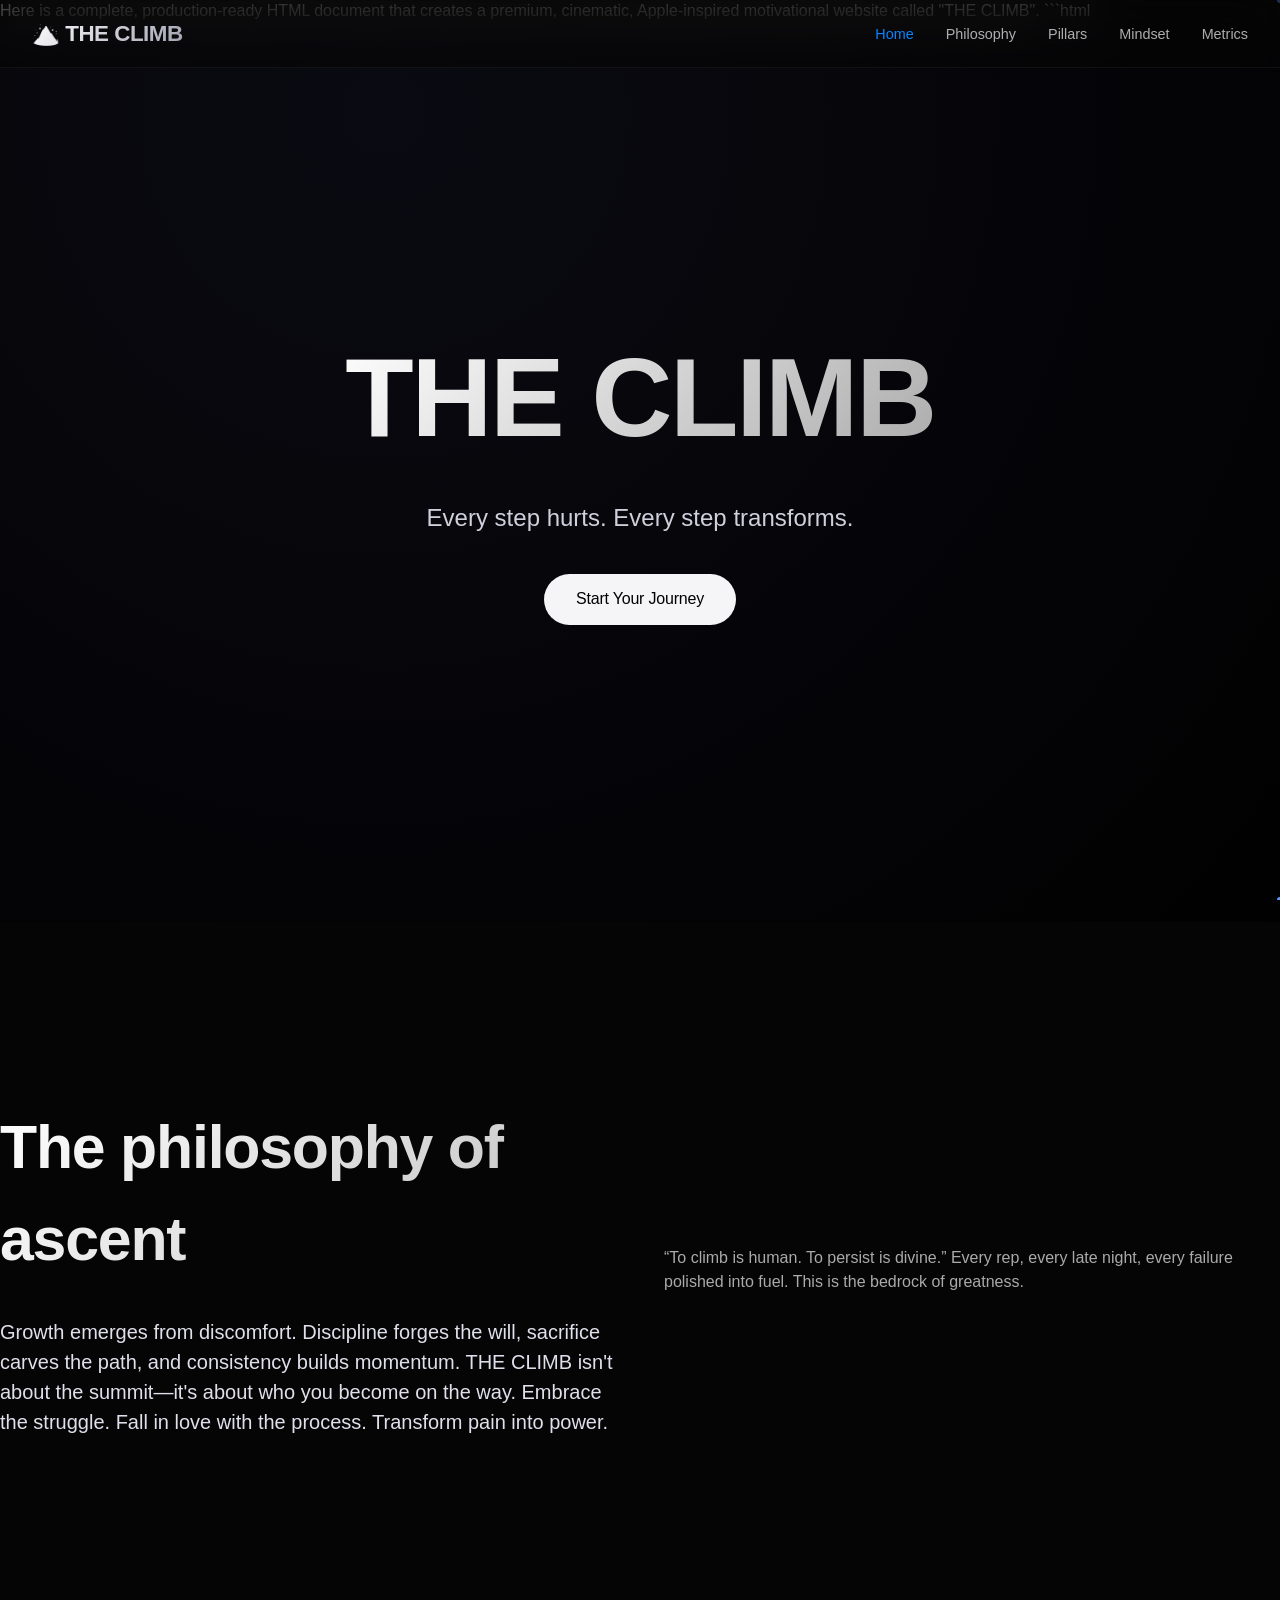
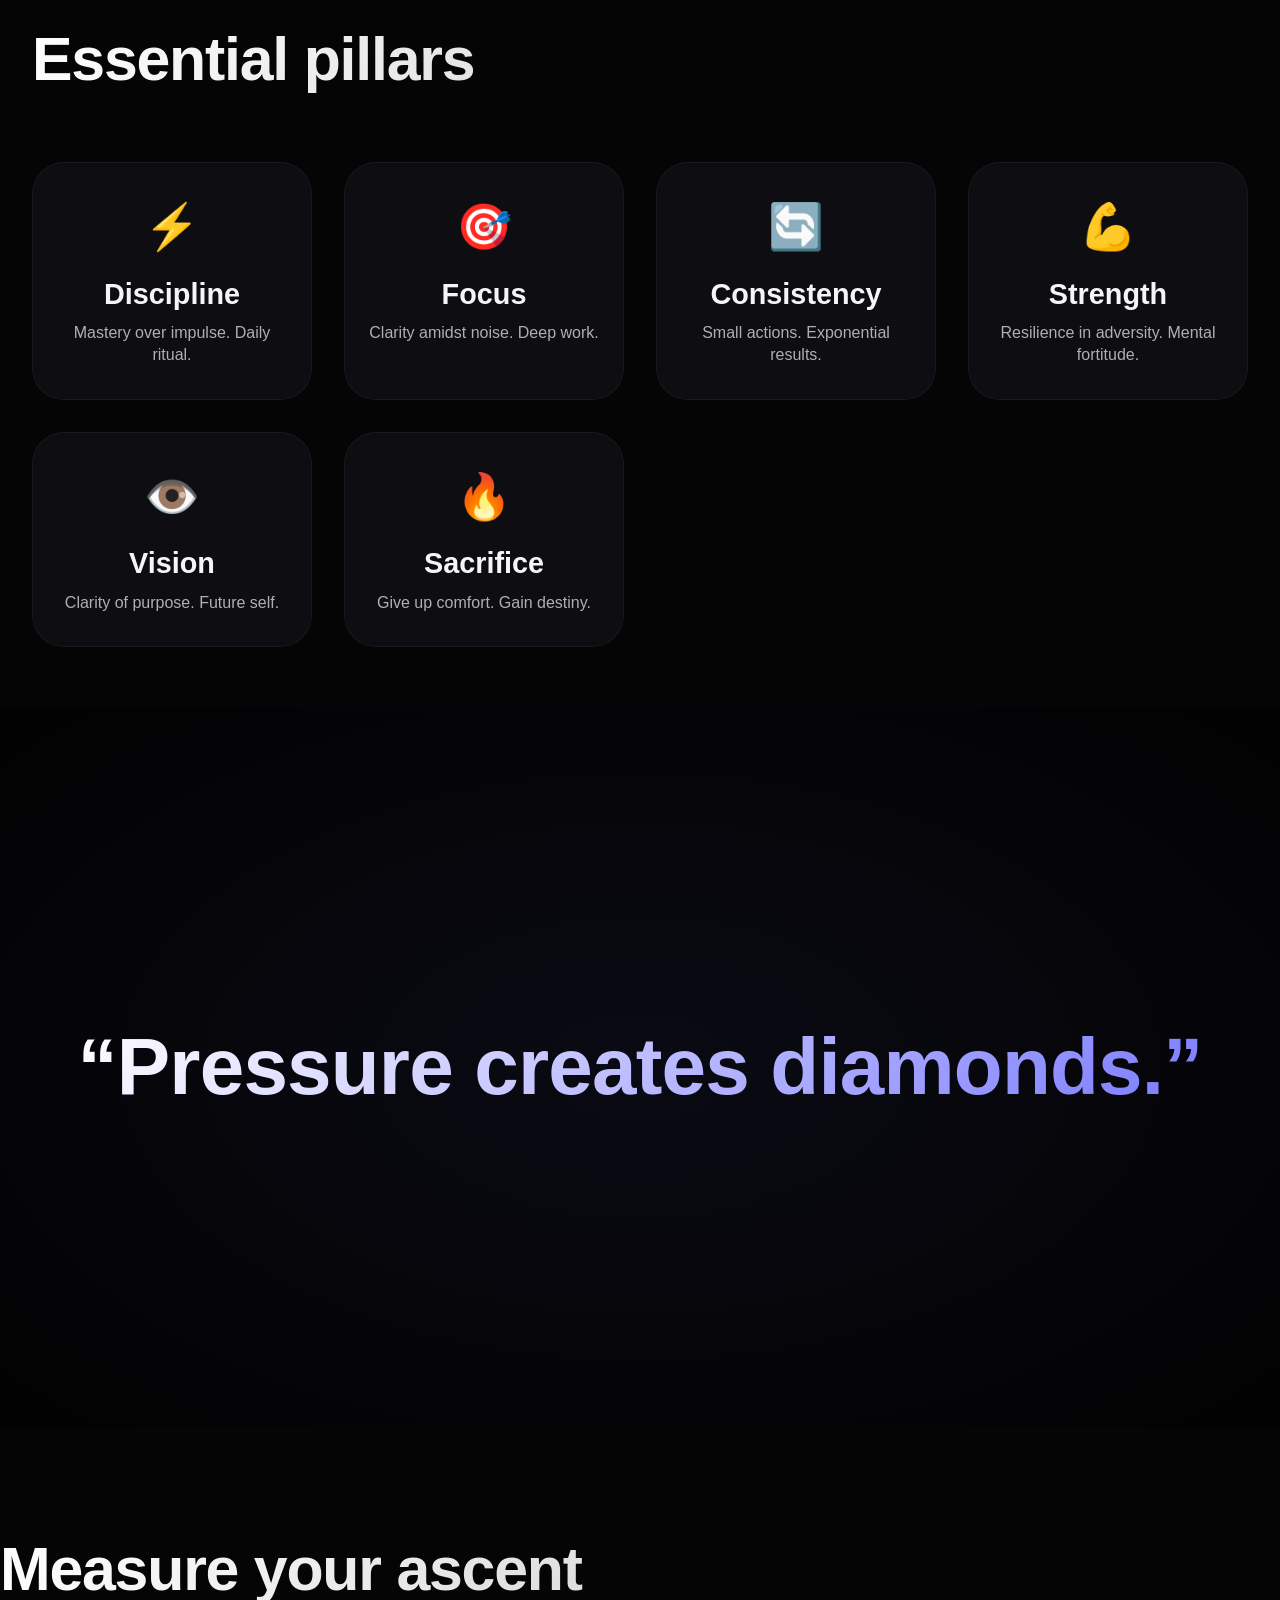
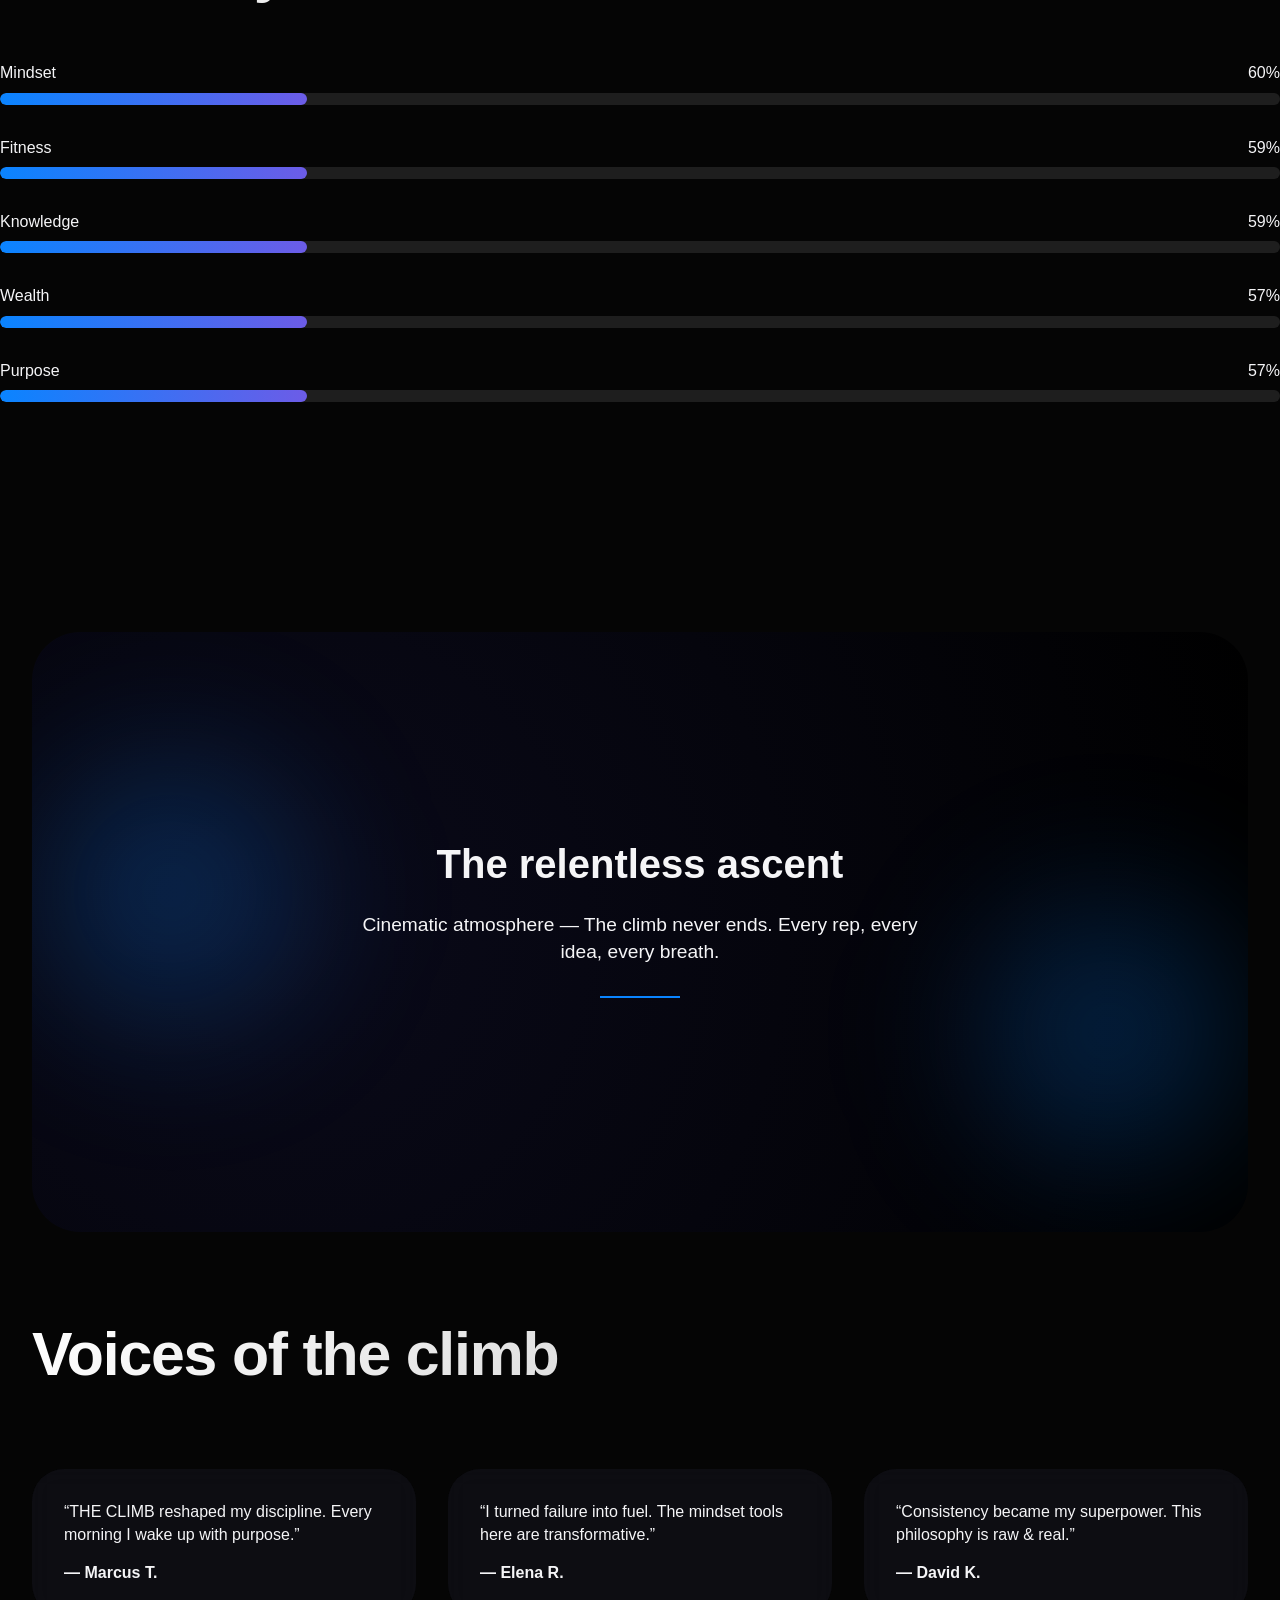
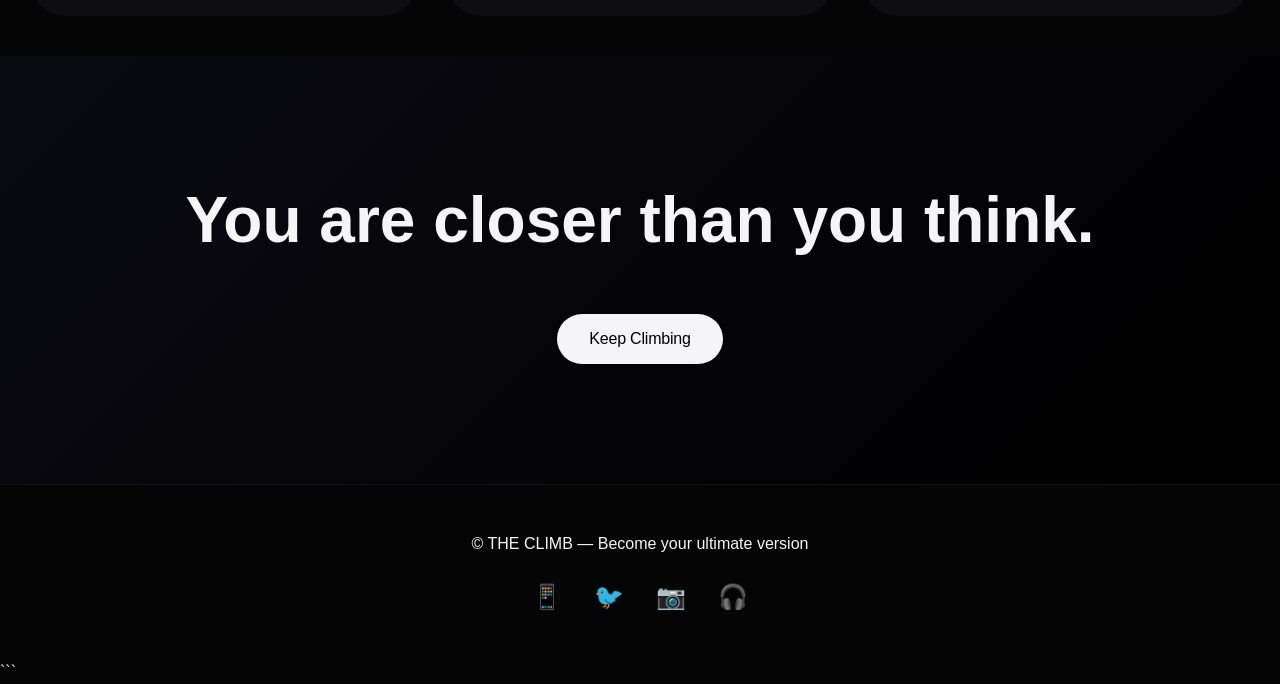
==== index.html @ 10532127 "Create index.html" ====
Here is a complete, production-ready HTML document that creates a premium, cinematic, Apple-inspired motivational website called "THE CLIMB".
```html
<!DOCTYPE html>
<html lang="en">
<head>
  <meta charset="UTF-8">
  <meta name="viewport" content="width=device-width, initial-scale=1.0, viewport-fit=cover">
  <title>THE CLIMB — Rise Above</title>
  <style>
    /* ---------- RESET & BASE ---------- */
    * {
      margin: 0;
      padding: 0;
      box-sizing: border-box;
    }

    html {
      scroll-behavior: smooth;
      overflow-x: hidden;
    }

    body {
      background-color: #050505;
      color: #f5f5f7;
      font-family: -apple-system, BlinkMacSystemFont, 'SF Pro Text', 'SF Pro Display', 'Helvetica Neue', sans-serif;
      line-height: 1.4;
      overflow-x: hidden;
      scroll-snap-type: y mandatory;
      scroll-behavior: smooth;
    }

    /* smooth inertia feel via custom easing */
    :root {
      --black: #050505;
      --white: #f5f5f7;
      --electric: #0a84ff;
      --electric-glow: rgba(10, 132, 255, 0.4);
      --silver: #86868b;
      --glass-bg: rgba(20, 20, 30, 0.55);
      --glass-border: rgba(255, 255, 255, 0.1);
      --transition-smooth: cubic-bezier(0.25, 0.46, 0.45, 0.94);
    }

    /* custom scroll */
    ::-webkit-scrollbar {
      width: 6px;
    }
    ::-webkit-scrollbar-track {
      background: #0f0f12;
    }
    ::-webkit-scrollbar-thumb {
      background: var(--electric);
      border-radius: 10px;
    }

    /* section snap + padding */
    section {
      scroll-snap-align: start;
      position: relative;
    }

    /* general container */
    .container {
      max-width: 1280px;
      margin: 0 auto;
      padding: 0 32px;
    }

    /* glassmorphism reusable */
    .glass-card {
      background: var(--glass-bg);
      backdrop-filter: blur(16px);
      -webkit-backdrop-filter: blur(16px);
      border: 1px solid var(--glass-border);
      border-radius: 32px;
      transition: all 0.4s var(--transition-smooth);
    }

    /* button style */
    .btn {
      display: inline-block;
      background: white;
      color: #050505;
      font-weight: 500;
      padding: 14px 32px;
      border-radius: 40px;
      text-decoration: none;
      font-size: 1rem;
      letter-spacing: -0.2px;
      transition: all 0.3s ease;
      backdrop-filter: blur(4px);
      border: none;
      cursor: pointer;
      font-family: inherit;
    }
    .btn-outline {
      background: transparent;
      border: 1.5px solid rgba(245, 245, 247, 0.6);
      color: var(--white);
    }
    .btn-outline:hover {
      background: rgba(255,255,255,0.1);
      border-color: white;
      transform: scale(1.02);
    }
    .btn-dark {
      background: var(--white);
      color: #000;
    }
    .btn-dark:hover {
      background: #e0e0e5;
      transform: scale(1.02);
      box-shadow: 0 12px 28px rgba(0,0,0,0.3);
    }

    /* floating particles canvas */
    #particle-canvas {
      position: fixed;
      top: 0;
      left: 0;
      width: 100%;
      height: 100%;
      pointer-events: none;
      z-index: 2;
    }

    /* sticky nav */
    nav {
      position: fixed;
      top: 0;
      left: 0;
      width: 100%;
      z-index: 100;
      backdrop-filter: blur(20px);
      background: rgba(5,5,5,0.7);
      border-bottom: 1px solid rgba(255,255,255,0.05);
      transition: all 0.3s ease;
    }
    .nav-container {
      display: flex;
      justify-content: space-between;
      align-items: center;
      padding: 18px 32px;
      max-width: 1400px;
      margin: 0 auto;
    }
    .logo {
      font-weight: 600;
      font-size: 1.4rem;
      letter-spacing: -0.5px;
      background: linear-gradient(135deg, #fff, #a0a0b0);
      -webkit-background-clip: text;
      background-clip: text;
      color: transparent;
    }
    .nav-links {
      display: flex;
      gap: 2rem;
    }
    .nav-links a {
      color: var(--white);
      text-decoration: none;
      font-size: 0.9rem;
      font-weight: 400;
      transition: color 0.2s;
    }
    .nav-links a:hover {
      color: var(--electric);
    }
    @media (max-width: 768px) {
      .nav-links { display: none; }
      .container { padding: 0 24px; }
    }

    /* hero */
    .hero {
      height: 100vh;
      display: flex;
      align-items: center;
      justify-content: center;
      text-align: center;
      position: relative;
      background: radial-gradient(circle at 30% 10%, #0a0a12, #010101);
    }
    .hero-content {
      z-index: 10;
      max-width: 900px;
      animation: fadeInUp 1s ease-out;
    }
    .hero h1 {
      font-size: clamp(3.5rem, 12vw, 7rem);
      font-weight: 700;
      letter-spacing: -0.02em;
      background: linear-gradient(135deg, #FFFFFF, #aaaaaa);
      -webkit-background-clip: text;
      background-clip: text;
      color: transparent;
      margin-bottom: 24px;
    }
    .hero p {
      font-size: 1.5rem;
      font-weight: 350;
      color: #d0d0dd;
      margin-bottom: 40px;
    }
    @keyframes fadeInUp {
      0% { opacity: 0; transform: translateY(30px); filter: blur(10px);}
      100% { opacity: 1; transform: translateY(0); filter: blur(0);}
    }

    /* section headings */
    .section-head {
      font-size: clamp(2.2rem, 6vw, 3.8rem);
      font-weight: 600;
      letter-spacing: -0.02em;
      margin-bottom: 2rem;
      background: linear-gradient(135deg, #fff, #bbb);
      -webkit-background-clip: text;
      background-clip: text;
      color: transparent;
    }

    /* about */
    .about-grid {
      display: flex;
      gap: 3rem;
      align-items: center;
      flex-wrap: wrap;
      padding: 80px 0;
    }
    .about-text {
      flex: 1;
      font-size: 1.35rem;
      line-height: 1.5;
      font-weight: 350;
      color: #e0e0ec;
    }

    /* cards */
    .cards-grid {
      display: grid;
      grid-template-columns: repeat(auto-fill, minmax(280px, 1fr));
      gap: 2rem;
      margin: 60px 0;
    }
    .motivation-card {
      background: rgba(20, 20, 28, 0.6);
      backdrop-filter: blur(10px);
      border-radius: 32px;
      padding: 2rem 1.5rem;
      transition: all 0.3s ease;
      border: 1px solid rgba(255,255,255,0.05);
      text-align: center;
    }
    .motivation-card:hover {
      transform: translateY(-12px);
      border-color: rgba(10,132,255,0.4);
      box-shadow: 0 25px 40px -12px rgba(0,0,0,0.5), 0 0 0 1px rgba(10,132,255,0.2);
      background: rgba(30,30,40,0.7);
    }
    .card-icon {
      font-size: 2.8rem;
      margin-bottom: 1rem;
    }
    .motivation-card h3 {
      font-size: 1.8rem;
      margin-bottom: 0.5rem;
    }
    .motivation-card p {
      opacity: 0.7;
    }

    /* cinematic quote fullscreen */
    .cinematic-quote {
      height: 80vh;
      display: flex;
      align-items: center;
      justify-content: center;
      text-align: center;
      background: radial-gradient(ellipse at center, #0a0a14, #020202);
      position: relative;
    }
    .quote-text {
      font-size: clamp(2.5rem, 8vw, 5rem);
      font-weight: 700;
      letter-spacing: -0.01em;
      background: linear-gradient(135deg, #ffffff, #7a7aff);
      -webkit-background-clip: text;
      background-clip: text;
      color: transparent;
      animation: blurReveal 1s ease-out;
    }
    @keyframes blurReveal {
      0% { filter: blur(12px); opacity: 0; transform: scale(0.96);}
      100% { filter: blur(0); opacity: 1; transform: scale(1);}
    }

    /* progress section */
    .progress-container {
      display: flex;
      flex-direction: column;
      gap: 2rem;
      margin: 50px 0;
    }
    .progress-item {
      width: 100%;
    }
    .progress-label {
      display: flex;
      justify-content: space-between;
      margin-bottom: 0.5rem;
      font-weight: 500;
    }
    .progress-bar-bg {
      background: rgba(255,255,255,0.1);
      border-radius: 40px;
      height: 12px;
      overflow: hidden;
    }
    .progress-fill {
      width: 0%;
      height: 100%;
      background: linear-gradient(90deg, var(--electric), #6c5ce7);
      border-radius: 40px;
      transition: width 1.2s cubic-bezier(0.22, 0.97, 0.36, 1);
    }

    /* video/motion section (fake cinematic) */
    .motion-section {
      position: relative;
      min-height: 600px;
      display: flex;
      align-items: center;
      justify-content: center;
      background: radial-gradient(circle at 20% 50%, #0a0a1a, #000000);
      overflow: hidden;
      border-radius: 48px;
      margin: 80px 0;
    }
    .floating-glow {
      position: absolute;
      width: 400px;
      height: 400px;
      background: radial-gradient(circle, rgba(10,132,255,0.3), transparent 70%);
      border-radius: 50%;
      filter: blur(60px);
      animation: floatOrb 18s infinite alternate;
      pointer-events: none;
    }
    @keyframes floatOrb {
      0% { transform: translate(0,0) scale(1); opacity: 0.6;}
      100% { transform: translate(100px, -80px) scale(1.3); opacity: 0.9;}
    }
    .motion-content {
      z-index: 5;
      text-align: center;
      padding: 3rem;
    }

    /* testimonial */
    .testimonial-grid {
      display: grid;
      grid-template-columns: repeat(auto-fit, minmax(280px, 1fr));
      gap: 2rem;
      padding: 40px 0;
    }
    .testimonial-card {
      padding: 2rem;
      background: var(--glass-bg);
      backdrop-filter: blur(12px);
      border-radius: 32px;
      transition: 0.3s;
    }
    .testimonial-card:hover {
      transform: scale(1.02);
      border-color: var(--electric);
    }

    /* final cta */
    .final-cta {
      text-align: center;
      padding: 120px 20px;
      background: linear-gradient(135deg, #0a0a12, #000000);
    }
    .final-cta h2 {
      font-size: clamp(2.2rem, 6vw, 4rem);
      margin-bottom: 2rem;
    }

    /* footer */
    footer {
      padding: 48px 32px;
      text-align: center;
      border-top: 1px solid rgba(255,255,255,0.05);
    }
    .social-icons {
      display: flex;
      justify-content: center;
      gap: 2rem;
      margin-top: 24px;
    }
    .social-icons a {
      color: #aaa;
      font-size: 1.5rem;
      transition: color 0.2s;
      text-decoration: none;
    }
    .social-icons a:hover {
      color: var(--electric);
    }

    /* scroll animations */
    .fade-up {
      opacity: 0;
      transform: translateY(35px);
      transition: opacity 0.9s cubic-bezier(0.2, 0.9, 0.4, 1), transform 0.9s cubic-bezier(0.2, 0.9, 0.4, 1);
    }
    .fade-up.visible {
      opacity: 1;
      transform: translateY(0);
    }
    .blur-reveal {
      filter: blur(12px);
      opacity: 0;
      transition: filter 0.7s ease, opacity 0.7s ease;
    }
    .blur-reveal.visible {
      filter: blur(0);
      opacity: 1;
    }
    .parallax {
      transition: transform 0.1s linear;
    }

    /* loading animation */
    .loader {
      position: fixed;
      top:0; left:0;
      width:100%; height:100%;
      background:#050505;
      display: flex;
      align-items: center;
      justify-content: center;
      z-index: 1000;
      transition: opacity 1s ease, visibility 1s;
    }
    .loader p {
      font-size: 2rem;
      letter-spacing: 2px;
      animation: pulse 1.2s infinite;
    }
    @keyframes pulse {
      0% { opacity: 0.3; transform: scale(0.98);}
      100% { opacity: 1; transform: scale(1);}
    }

    /* responsive touches */
    @media (max-width: 760px) {
      .btn { padding: 12px 24px; }
      .motivation-card { padding: 1.5rem; }
    }
  </style>
</head>
<body>
  <div class="loader" id="loader">
    <p>THE CLIMB</p>
  </div>
  <canvas id="particle-canvas"></canvas>

  <nav>
    <div class="nav-container">
      <div class="logo">⛰️ THE CLIMB</div>
      <div class="nav-links">
        <a href="#hero">Home</a>
        <a href="#about">Philosophy</a>
        <a href="#cards">Pillars</a>
        <a href="#quote">Mindset</a>
        <a href="#progress">Metrics</a>
      </div>
    </div>
  </nav>

  <main>
    <!-- Hero Section -->
    <section id="hero" class="hero">
      <div class="hero-content">
        <h1>THE CLIMB</h1>
        <p>Every step hurts. Every step transforms.</p>
        <a href="#about" class="btn btn-dark" id="start-journey">Start Your Journey</a>
      </div>
    </section>

    <!-- About Section -->
    <section id="about" class="container" style="padding: 100px 0;">
      <div class="about-grid fade-up">
        <div class="about-text">
          <h2 class="section-head">The philosophy of ascent</h2>
          <p style="font-size: 1.25rem; line-height: 1.5;">Growth emerges from discomfort. Discipline forges the will, sacrifice carves the path, and consistency builds momentum. THE CLIMB isn't about the summit—it's about who you become on the way. Embrace the struggle. Fall in love with the process. Transform pain into power.</p>
        </div>
        <div class="about-text">
          <p style="font-size: 1rem; color: #aaa;">“To climb is human. To persist is divine.” Every rep, every late night, every failure polished into fuel. This is the bedrock of greatness.</p>
        </div>
      </div>
    </section>

    <!-- Motivation CARDS -->
    <section id="cards" class="container">
      <h2 class="section-head fade-up">Essential pillars</h2>
      <div class="cards-grid">
        <div class="motivation-card fade-up"> <div class="card-icon">⚡</div> <h3>Discipline</h3> <p>Mastery over impulse. Daily ritual.</p> </div>
        <div class="motivation-card fade-up"> <div class="card-icon">🎯</div> <h3>Focus</h3> <p>Clarity amidst noise. Deep work.</p> </div>
        <div class="motivation-card fade-up"> <div class="card-icon">🔄</div> <h3>Consistency</h3> <p>Small actions. Exponential results.</p> </div>
        <div class="motivation-card fade-up"> <div class="card-icon">💪</div> <h3>Strength</h3> <p>Resilience in adversity. Mental fortitude.</p> </div>
        <div class="motivation-card fade-up"> <div class="card-icon">👁️</div> <h3>Vision</h3> <p>Clarity of purpose. Future self.</p> </div>
        <div class="motivation-card fade-up"> <div class="card-icon">🔥</div> <h3>Sacrifice</h3> <p>Give up comfort. Gain destiny.</p> </div>
      </div>
    </section>

    <!-- Cinematic Quote -->
    <section id="quote" class="cinematic-quote">
      <div class="quote-text blur-reveal">“Pressure creates diamonds.”</div>
    </section>

    <!-- Progress Section -->
    <section id="progress" class="container" style="padding: 100px 0;">
      <h2 class="section-head fade-up">Measure your ascent</h2>
      <div class="progress-container">
        <div class="progress-item fade-up"><div class="progress-label"><span>Mindset</span><span id="mindset-val">0%</span></div><div class="progress-bar-bg"><div class="progress-fill" data-target="92"></div></div></div>
        <div class="progress-item fade-up"><div class="progress-label"><span>Fitness</span><span id="fitness-val">0%</span></div><div class="progress-bar-bg"><div class="progress-fill" data-target="78"></div></div></div>
        <div class="progress-item fade-up"><div class="progress-label"><span>Knowledge</span><span id="knowledge-val">0%</span></div><div class="progress-bar-bg"><div class="progress-fill" data-target="88"></div></div></div>
        <div class="progress-item fade-up"><div class="progress-label"><span>Wealth</span><span id="wealth-val">0%</span></div><div class="progress-bar-bg"><div class="progress-fill" data-target="68"></div></div></div>
        <div class="progress-item fade-up"><div class="progress-label"><span>Purpose</span><span id="purpose-val">0%</span></div><div class="progress-bar-bg"><div class="progress-fill" data-target="95"></div></div></div>
      </div>
    </section>

    <!-- Video / Motion Section with floating lights -->
    <div class="container">
      <div class="motion-section">
        <div class="floating-glow" style="top:10%; left:-5%;"></div>
        <div class="floating-glow" style="bottom:0%; right:-5%; animation-duration: 24s;"></div>
        <div class="motion-content">
          <h2 style="font-size: 2.5rem; font-weight: 600;">The relentless ascent</h2>
          <p style="font-size: 1.2rem; max-width: 600px; margin: 20px auto;">Cinematic atmosphere — The climb never ends. Every rep, every idea, every breath.</p>
          <div style="width: 80px; height: 2px; background: var(--electric); margin: 30px auto;"></div>
        </div>
      </div>
    </div>

    <!-- Testimonials -->
    <section class="container">
      <h2 class="section-head fade-up">Voices of the climb</h2>
      <div class="testimonial-grid">
        <div class="testimonial-card fade-up"><p>“THE CLIMB reshaped my discipline. Every morning I wake up with purpose.”</p><p style="margin-top: 1rem; font-weight: 600;">— Marcus T.</p></div>
        <div class="testimonial-card fade-up"><p>“I turned failure into fuel. The mindset tools here are transformative.”</p><p style="margin-top: 1rem; font-weight: 600;">— Elena R.</p></div>
        <div class="testimonial-card fade-up"><p>“Consistency became my superpower. This philosophy is raw & real.”</p><p style="margin-top: 1rem; font-weight: 600;">— David K.</p></div>
      </div>
    </section>

    <!-- Final CTA -->
    <section class="final-cta">
      <h2 class="fade-up">You are closer than you think.</h2>
      <a href="#hero" class="btn btn-dark" style="margin-top: 1rem;">Keep Climbing</a>
    </section>

    <footer>
      <p>© THE CLIMB — Become your ultimate version</p>
      <div class="social-icons">
        <a href="#">📱</a>
        <a href="#">🐦</a>
        <a href="#">📷</a>
        <a href="#">🎧</a>
      </div>
    </footer>
  </main>

  <script>
    (function() {
      // loader
      window.addEventListener('load', () => {
        const loader = document.getElementById('loader');
        setTimeout(() => {
          if(loader) {
            loader.style.opacity = '0';
            loader.style.visibility = 'hidden';
          }
        }, 800);
      });

      // Particles + mouse interaction + floating orbs
      const canvas = document.getElementById('particle-canvas');
      let ctx = canvas.getContext('2d');
      let particles = [];
      let mouseX = 0, mouseY = 0;
      
      function resizeCanvas() {
        canvas.width = window.innerWidth;
        canvas.height = window.innerHeight;
      }
      window.addEventListener('resize', resizeCanvas);
      resizeCanvas();

      class Particle {
        constructor() {
          this.x = Math.random() * canvas.width;
          this.y = Math.random() * canvas.height;
          this.radius = Math.random() * 2 + 1;
          this.speedX = (Math.random() - 0.5) * 0.4;
          this.speedY = (Math.random() - 0.5) * 0.2;
          this.alpha = Math.random() * 0.5 + 0.2;
        }
        update() {
          this.x += this.speedX;
          this.y += this.speedY;
          if(this.x < 0) this.x = canvas.width;
          if(this.x > canvas.width) this.x = 0;
          if(this.y < 0) this.y = canvas.height;
          if(this.y > canvas.height) this.y = 0;
          // mouse influence
          const dx = mouseX - this.x;
          const dy = mouseY - this.y;
          const dist = Math.hypot(dx, dy);
          if(dist < 120) {
            const angle = Math.atan2(dy, dx);
            const force = (120 - dist) / 120 * 0.8;
            this.x -= Math.cos(angle) * force;
            this.y -= Math.sin(angle) * force;
          }
        }
        draw() {
          ctx.beginPath();
          ctx.arc(this.x, this.y, this.radius, 0, Math.PI*2);
          ctx.fillStyle = `rgba(100, 150, 255, ${this.alpha * 0.6})`;
          ctx.fill();
        }
      }
      for(let i=0; i<120; i++) particles.push(new Particle());
      
      function animateParticles() {
        if(!ctx) return;
        ctx.clearRect(0, 0, canvas.width, canvas.height);
        particles.forEach(p => {
          p.update();
          p.draw();
        });
        requestAnimationFrame(animateParticles);
      }
      animateParticles();
      
      document.addEventListener('mousemove', (e) => {
        mouseX = e.clientX;
        mouseY = e.clientY;
      });
      
      // Intersection Observer for fade-up, blur reveal and progress bars
      const fadeElements = document.querySelectorAll('.fade-up');
      const blurElements = document.querySelectorAll('.blur-reveal');
      
      const observerOptions = { threshold: 0.2, rootMargin: "0px 0px -50px 0px" };
      const appearObserver = new IntersectionObserver((entries) => {
        entries.forEach(entry => {
          if(entry.isIntersecting) {
            entry.target.classList.add('visible');
            appearObserver.unobserve(entry.target);
          }
        });
      }, observerOptions);
      
      fadeElements.forEach(el => appearObserver.observe(el));
      blurElements.forEach(el => appearObserver.observe(el));
      
      // Progress fill animation with counter
      const progressFills = document.querySelectorAll('.progress-fill');
      let animatedProgress = false;
      const progressObserver = new IntersectionObserver((entries) => {
        entries.forEach(entry => {
          if(entry.isIntersecting && !animatedProgress) {
            animatedProgress = true;
            progressFills.forEach(fill => {
              const target = parseInt(fill.getAttribute('data-target'));
              let current = 0;
              const fillWidth = () => {
                if(current <= target) {
                  fill.style.width = current + '%';
                  current++;
                  requestAnimationFrame(fillWidth);
                } else {
                  fill.style.width = target + '%';
                }
              };
              fillWidth();
              // update label numbers
              const parent = fill.closest('.progress-item');
              const labelSpan = parent.querySelector('.progress-label span:last-child');
              let num = 0;
              const interval = setInterval(() => {
                if(num <= target) {
                  labelSpan.innerText = num + '%';
                  num++;
                } else {
                  clearInterval(interval);
                }
              }, 12);
            });
            progressObserver.unobserve(entry.target);
          }
        });
      }, { threshold: 0.5 });
      const progressSection = document.querySelector('#progress');
      if(progressSection) progressObserver.observe(progressSection);
      
      // parallax effect (mouse movement on hero and cards)
      const heroSection = document.querySelector('.hero');
      document.addEventListener('mousemove', (e) => {
        const x = (e.clientX / window.innerWidth) - 0.5;
        const y = (e.clientY / window.innerHeight) - 0.5;
        if(heroSection) {
          heroSection.style.transform = `translate(${x * 8}px, ${y * 5}px)`;
        }
        const cards = document.querySelectorAll('.motivation-card');
        cards.forEach((card, idx) => {
          const speed = 0.03 * (idx+1);
          card.style.transform = `translate(${x * 6 * speed}px, ${y * 4 * speed}px)`;
        });
      });
      
      // smooth inertia scrolling + additional cinematic blur transitions on scroll
      const sections = document.querySelectorAll('section');
      const navLinks = document.querySelectorAll('.nav-links a');
      window.addEventListener('scroll', () => {
        let current = '';
        sections.forEach(section => {
          const sectionTop = section.offsetTop;
          if(pageYOffset >= sectionTop - 200) {
            current = section.getAttribute('id');
          }
        });
        navLinks.forEach(link => {
          link.style.opacity = '0.7';
          if(link.getAttribute('href') === `#${current}`) {
            link.style.opacity = '1';
            link.style.color = '#0a84ff';
          } else {
            link.style.color = '#f5f5f7';
          }
        });
        // subtle parallax for quote
        const quoteSec = document.querySelector('.cinematic-quote');
        if(quoteSec) {
          const scrolled = window.scrollY;
          quoteSec.style.backgroundPositionY = `${scrolled * 0.15}px`;
        }
      });
      
      // scroll snap overshoot prevention, dynamic nav background
      const nav = document.querySelector('nav');
      window.addEventListener('scroll', () => {
        if(window.scrollY > 50) {
          nav.style.backgroundColor = 'rgba(5,5,5,0.85)';
          nav.style.backdropFilter = 'blur(24px)';
        } else {
          nav.style.backgroundColor = 'rgba(5,5,5,0.6)';
        }
      });
      
      // Add floating glow movement replicating mouse-move parallax glow
      const glows = document.querySelectorAll('.floating-glow');
      document.addEventListener('mousemove', (e) => {
        const xPercent = e.clientX / window.innerWidth;
        const yPercent = e.clientY / window.innerHeight;
        glows.forEach((glow, index) => {
          const moveX = (xPercent - 0.5) * 40;
          const moveY = (yPercent - 0.5) * 30;
          glow.style.transform = `translate(${moveX * (index+1) * 0.6}px, ${moveY * (index+1) * 0.5}px)`;
        });
      });
      
      // extra text animation on load for quote
      const quoteDiv = document.querySelector('.quote-text');
      if(quoteDiv) quoteDiv.classList.add('visible');
      
      // button click CTA
      const startBtn = document.getElementById('start-journey');
      if(startBtn) {
        startBtn.addEventListener('click', (e) => {
          e.preventDefault();
          document.querySelector('#about').scrollIntoView({ behavior: 'smooth' });
        });
      }
      const keepClimb = document.querySelector('.final-cta .btn');
      if(keepClimb) {
        keepClimb.addEventListener('click', (e) => {
          e.preventDefault();
          window.scrollTo({ top: 0, behavior: 'smooth' });
        });
      }
      
      // animate labels for progress also on scroll, but fallback handled above
      // Add trailing effect to headings
      console.log('THE CLIMB — cinematic experience active');
    })();
  </script>
</body>
</html>
```
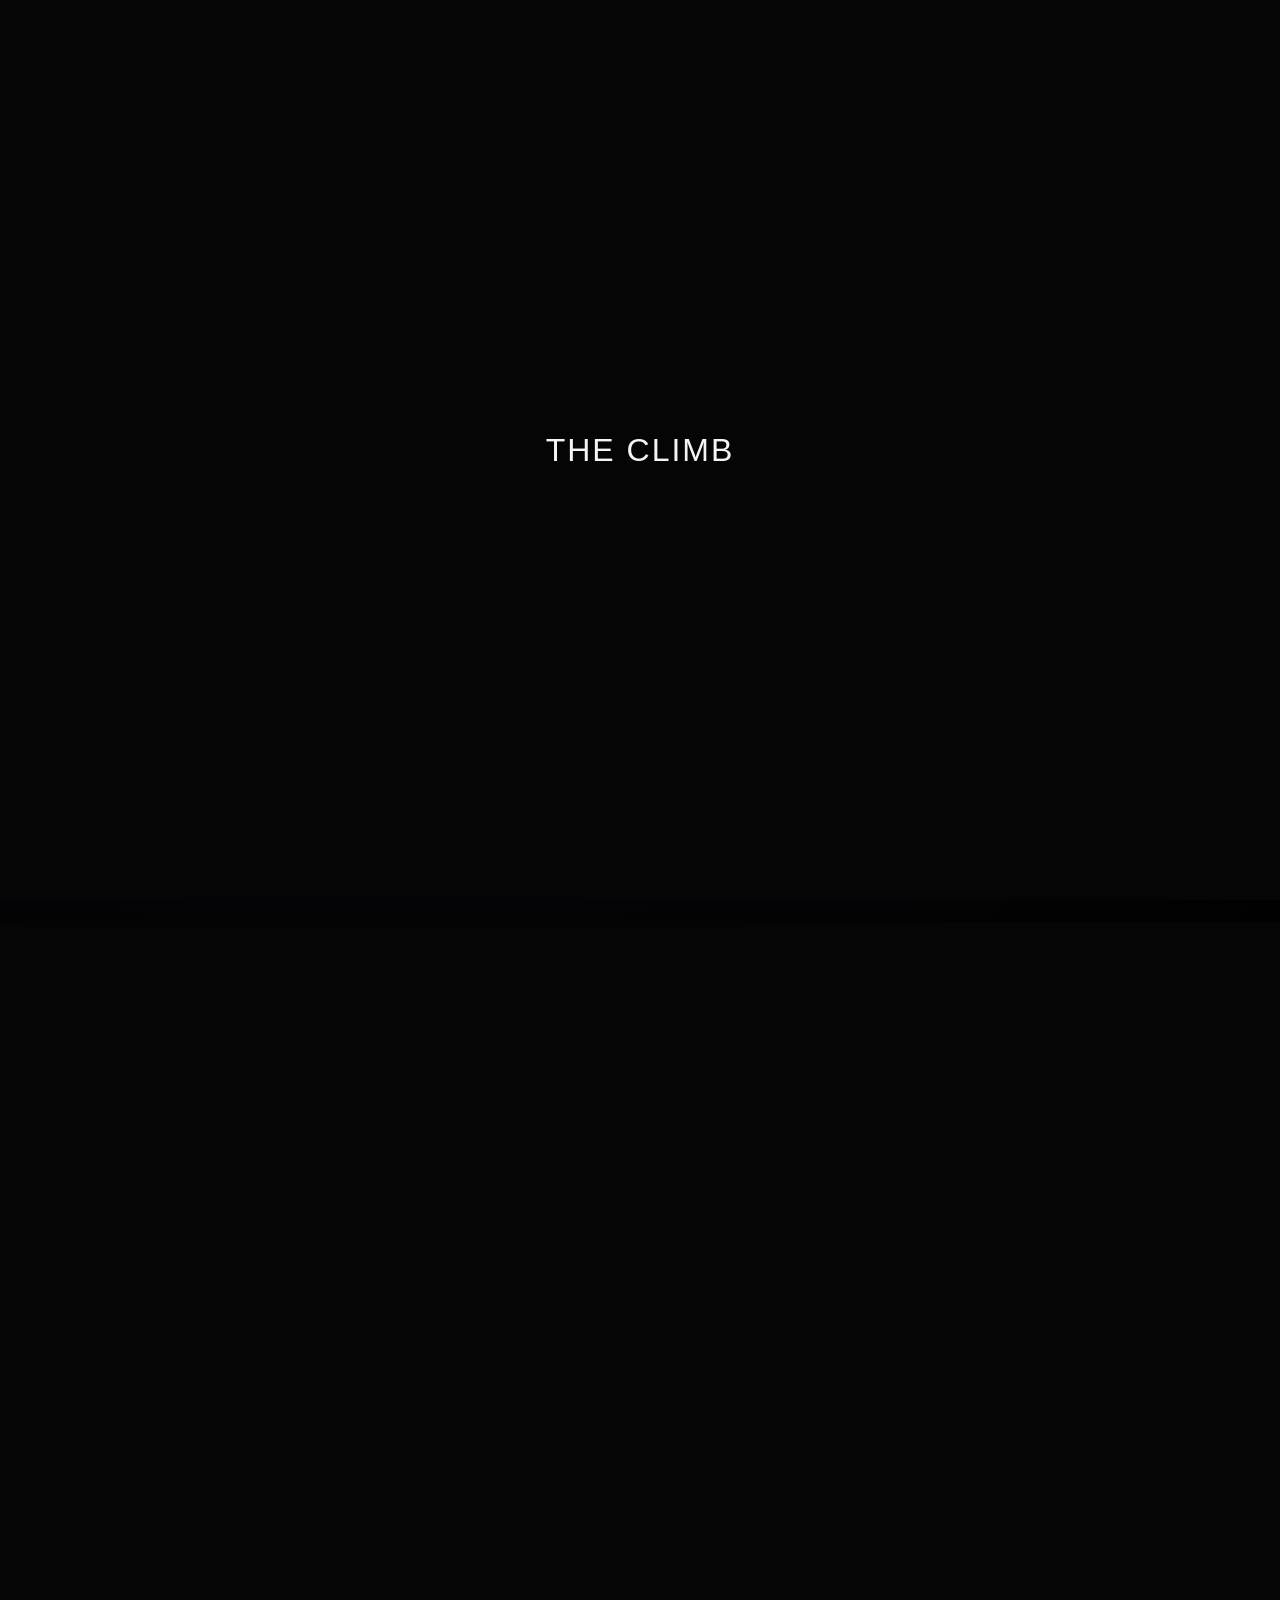
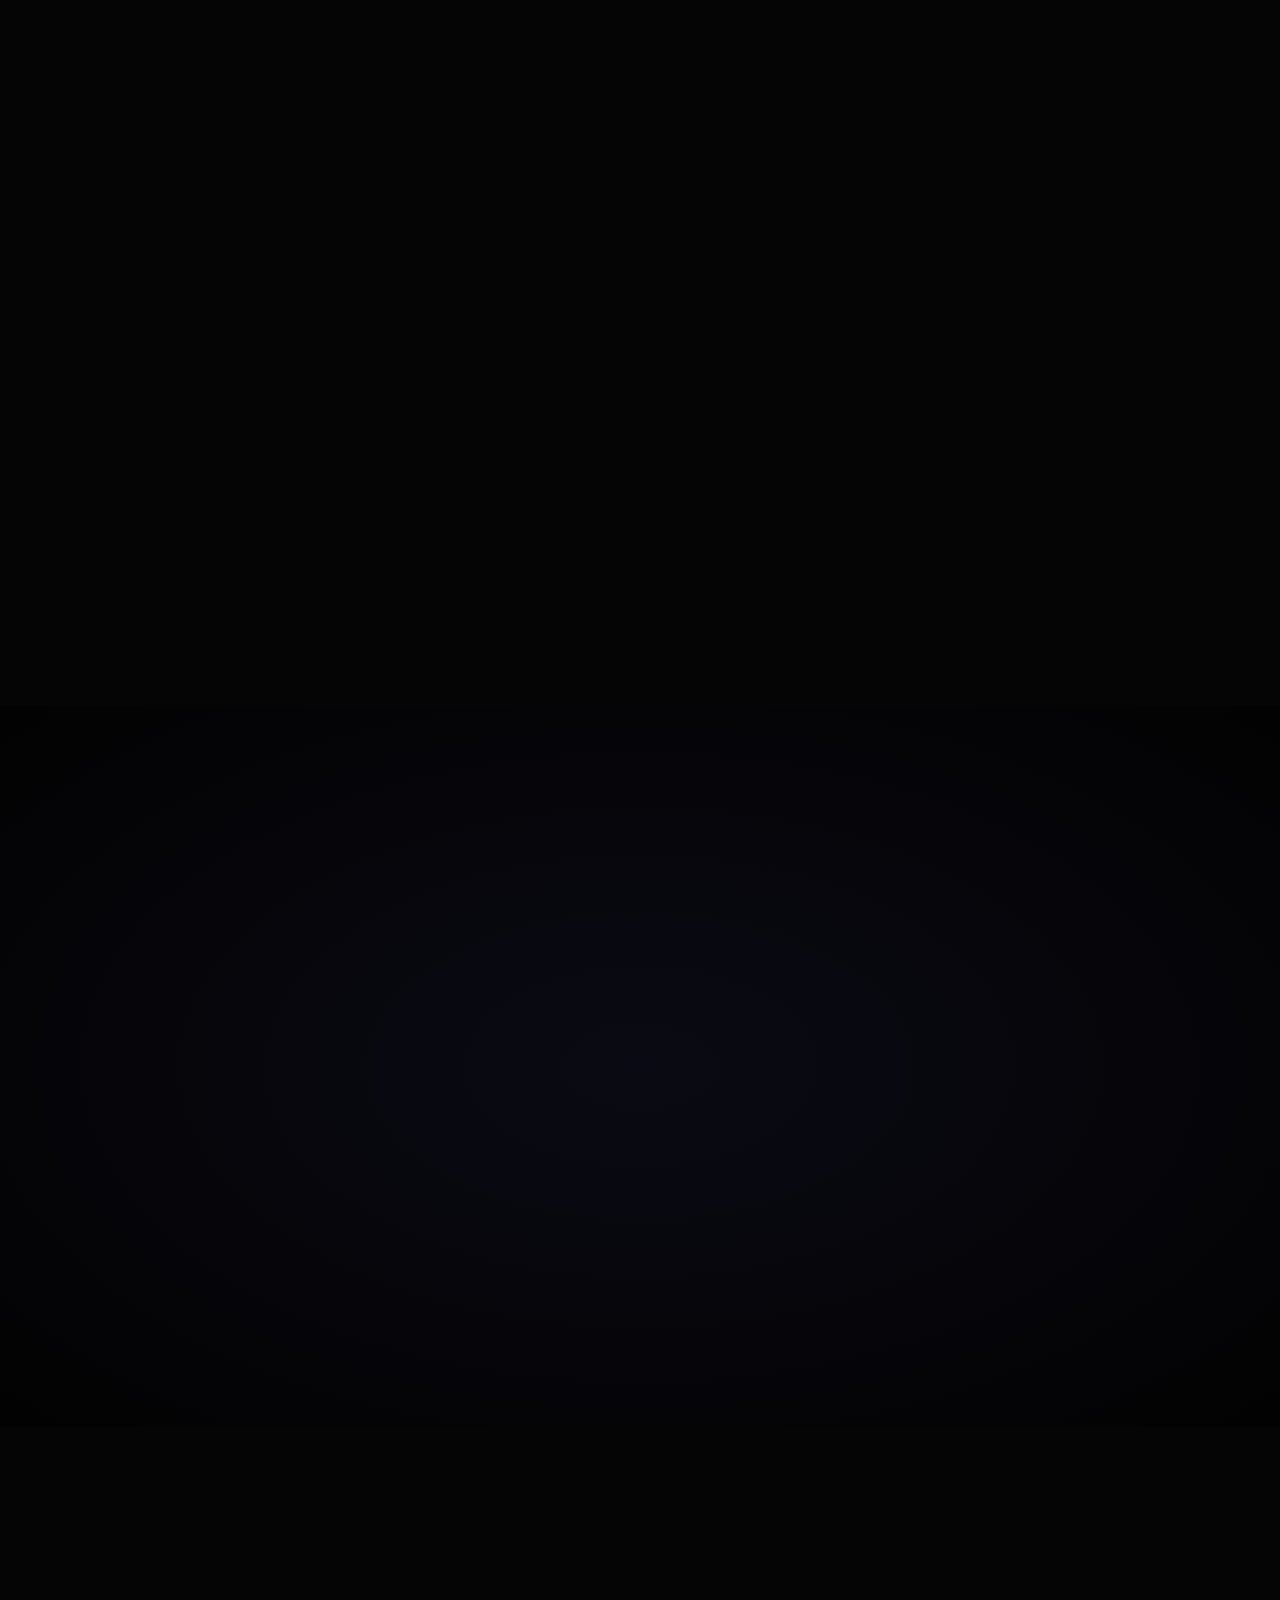
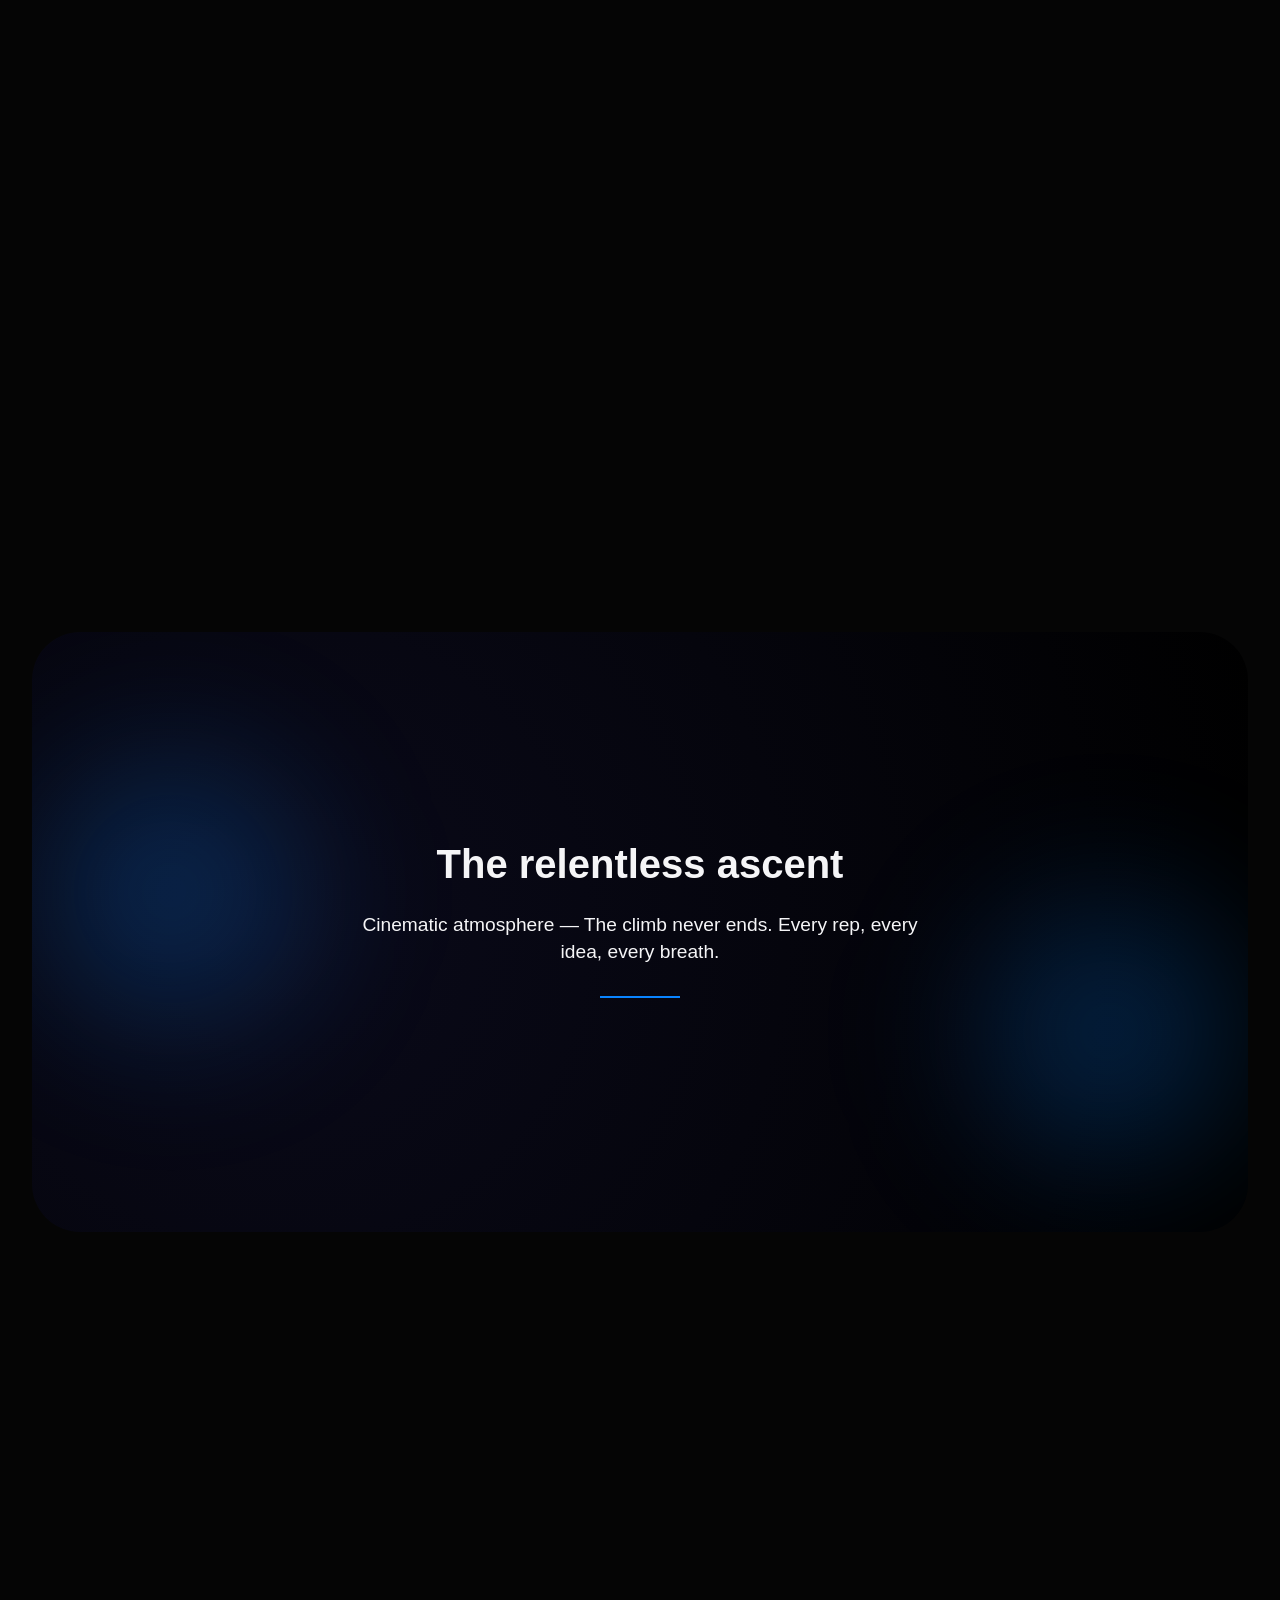
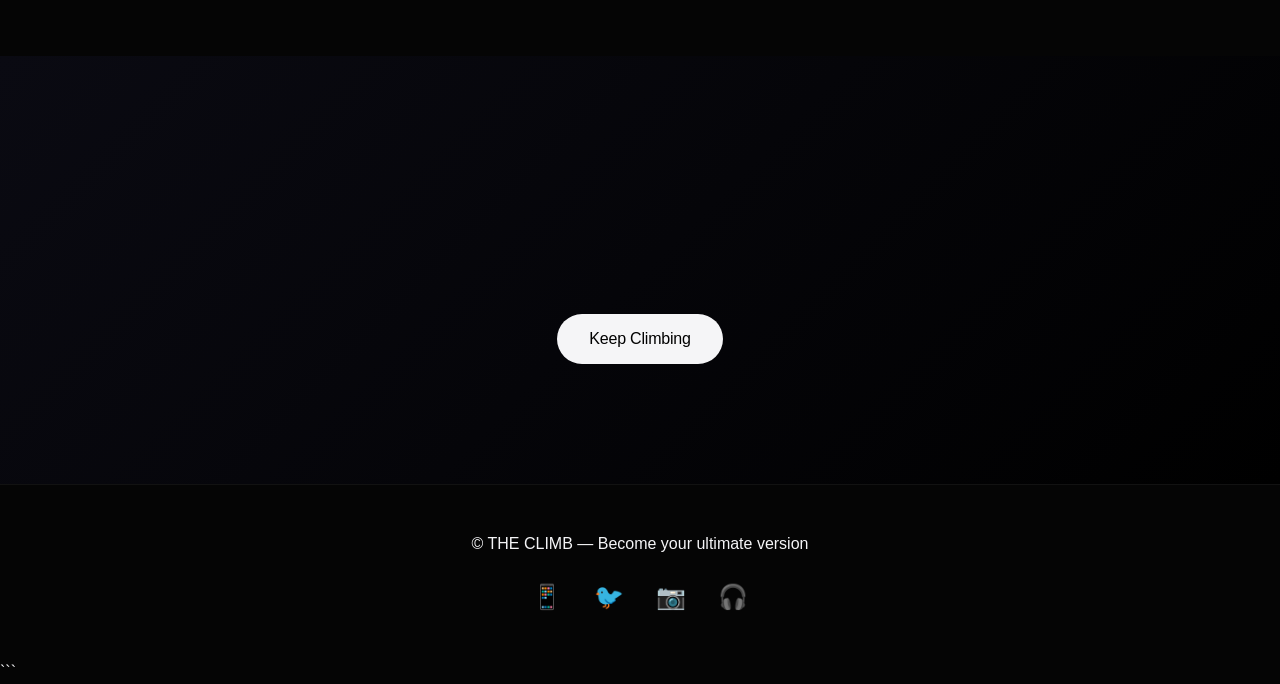
==== commit 00fc0e10: "Update index.html" ====
--- a/index.html
+++ b/index.html
@@ -573,232 +573,7 @@
     </footer>
   </main>
 
-  <script>
-    (function() {
-      // loader
-      window.addEventListener('load', () => {
-        const loader = document.getElementById('loader');
-        setTimeout(() => {
-          if(loader) {
-            loader.style.opacity = '0';
-            loader.style.visibility = 'hidden';
-          }
-        }, 800);
-      });
-
-      // Particles + mouse interaction + floating orbs
-      const canvas = document.getElementById('particle-canvas');
-      let ctx = canvas.getContext('2d');
-      let particles = [];
-      let mouseX = 0, mouseY = 0;
-      
-      function resizeCanvas() {
-        canvas.width = window.innerWidth;
-        canvas.height = window.innerHeight;
-      }
-      window.addEventListener('resize', resizeCanvas);
-      resizeCanvas();
-
-      class Particle {
-        constructor() {
-          this.x = Math.random() * canvas.width;
-          this.y = Math.random() * canvas.height;
-          this.radius = Math.random() * 2 + 1;
-          this.speedX = (Math.random() - 0.5) * 0.4;
-          this.speedY = (Math.random() - 0.5) * 0.2;
-          this.alpha = Math.random() * 0.5 + 0.2;
-        }
-        update() {
-          this.x += this.speedX;
-          this.y += this.speedY;
-          if(this.x < 0) this.x = canvas.width;
-          if(this.x > canvas.width) this.x = 0;
-          if(this.y < 0) this.y = canvas.height;
-          if(this.y > canvas.height) this.y = 0;
-          // mouse influence
-          const dx = mouseX - this.x;
-          const dy = mouseY - this.y;
-          const dist = Math.hypot(dx, dy);
-          if(dist < 120) {
-            const angle = Math.atan2(dy, dx);
-            const force = (120 - dist) / 120 * 0.8;
-            this.x -= Math.cos(angle) * force;
-            this.y -= Math.sin(angle) * force;
-          }
-        }
-        draw() {
-          ctx.beginPath();
-          ctx.arc(this.x, this.y, this.radius, 0, Math.PI*2);
-          ctx.fillStyle = `rgba(100, 150, 255, ${this.alpha * 0.6})`;
-          ctx.fill();
-        }
-      }
-      for(let i=0; i<120; i++) particles.push(new Particle());
-      
-      function animateParticles() {
-        if(!ctx) return;
-        ctx.clearRect(0, 0, canvas.width, canvas.height);
-        particles.forEach(p => {
-          p.update();
-          p.draw();
-        });
-        requestAnimationFrame(animateParticles);
-      }
-      animateParticles();
-      
-      document.addEventListener('mousemove', (e) => {
-        mouseX = e.clientX;
-        mouseY = e.clientY;
-      });
-      
-      // Intersection Observer for fade-up, blur reveal and progress bars
-      const fadeElements = document.querySelectorAll('.fade-up');
-      const blurElements = document.querySelectorAll('.blur-reveal');
-      
-      const observerOptions = { threshold: 0.2, rootMargin: "0px 0px -50px 0px" };
-      const appearObserver = new IntersectionObserver((entries) => {
-        entries.forEach(entry => {
-          if(entry.isIntersecting) {
-            entry.target.classList.add('visible');
-            appearObserver.unobserve(entry.target);
-          }
-        });
-      }, observerOptions);
-      
-      fadeElements.forEach(el => appearObserver.observe(el));
-      blurElements.forEach(el => appearObserver.observe(el));
-      
-      // Progress fill animation with counter
-      const progressFills = document.querySelectorAll('.progress-fill');
-      let animatedProgress = false;
-      const progressObserver = new IntersectionObserver((entries) => {
-        entries.forEach(entry => {
-          if(entry.isIntersecting && !animatedProgress) {
-            animatedProgress = true;
-            progressFills.forEach(fill => {
-              const target = parseInt(fill.getAttribute('data-target'));
-              let current = 0;
-              const fillWidth = () => {
-                if(current <= target) {
-                  fill.style.width = current + '%';
-                  current++;
-                  requestAnimationFrame(fillWidth);
-                } else {
-                  fill.style.width = target + '%';
-                }
-              };
-              fillWidth();
-              // update label numbers
-              const parent = fill.closest('.progress-item');
-              const labelSpan = parent.querySelector('.progress-label span:last-child');
-              let num = 0;
-              const interval = setInterval(() => {
-                if(num <= target) {
-                  labelSpan.innerText = num + '%';
-                  num++;
-                } else {
-                  clearInterval(interval);
-                }
-              }, 12);
-            });
-            progressObserver.unobserve(entry.target);
-          }
-        });
-      }, { threshold: 0.5 });
-      const progressSection = document.querySelector('#progress');
-      if(progressSection) progressObserver.observe(progressSection);
-      
-      // parallax effect (mouse movement on hero and cards)
-      const heroSection = document.querySelector('.hero');
-      document.addEventListener('mousemove', (e) => {
-        const x = (e.clientX / window.innerWidth) - 0.5;
-        const y = (e.clientY / window.innerHeight) - 0.5;
-        if(heroSection) {
-          heroSection.style.transform = `translate(${x * 8}px, ${y * 5}px)`;
-        }
-        const cards = document.querySelectorAll('.motivation-card');
-        cards.forEach((card, idx) => {
-          const speed = 0.03 * (idx+1);
-          card.style.transform = `translate(${x * 6 * speed}px, ${y * 4 * speed}px)`;
-        });
-      });
-      
-      // smooth inertia scrolling + additional cinematic blur transitions on scroll
-      const sections = document.querySelectorAll('section');
-      const navLinks = document.querySelectorAll('.nav-links a');
-      window.addEventListener('scroll', () => {
-        let current = '';
-        sections.forEach(section => {
-          const sectionTop = section.offsetTop;
-          if(pageYOffset >= sectionTop - 200) {
-            current = section.getAttribute('id');
-          }
-        });
-        navLinks.forEach(link => {
-          link.style.opacity = '0.7';
-          if(link.getAttribute('href') === `#${current}`) {
-            link.style.opacity = '1';
-            link.style.color = '#0a84ff';
-          } else {
-            link.style.color = '#f5f5f7';
-          }
-        });
-        // subtle parallax for quote
-        const quoteSec = document.querySelector('.cinematic-quote');
-        if(quoteSec) {
-          const scrolled = window.scrollY;
-          quoteSec.style.backgroundPositionY = `${scrolled * 0.15}px`;
-        }
-      });
-      
-      // scroll snap overshoot prevention, dynamic nav background
-      const nav = document.querySelector('nav');
-      window.addEventListener('scroll', () => {
-        if(window.scrollY > 50) {
-          nav.style.backgroundColor = 'rgba(5,5,5,0.85)';
-          nav.style.backdropFilter = 'blur(24px)';
-        } else {
-          nav.style.backgroundColor = 'rgba(5,5,5,0.6)';
-        }
-      });
-      
-      // Add floating glow movement replicating mouse-move parallax glow
-      const glows = document.querySelectorAll('.floating-glow');
-      document.addEventListener('mousemove', (e) => {
-        const xPercent = e.clientX / window.innerWidth;
-        const yPercent = e.clientY / window.innerHeight;
-        glows.forEach((glow, index) => {
-          const moveX = (xPercent - 0.5) * 40;
-          const moveY = (yPercent - 0.5) * 30;
-          glow.style.transform = `translate(${moveX * (index+1) * 0.6}px, ${moveY * (index+1) * 0.5}px)`;
-        });
-      });
-      
-      // extra text animation on load for quote
-      const quoteDiv = document.querySelector('.quote-text');
-      if(quoteDiv) quoteDiv.classList.add('visible');
-      
-      // button click CTA
-      const startBtn = document.getElementById('start-journey');
-      if(startBtn) {
-        startBtn.addEventListener('click', (e) => {
-          e.preventDefault();
-          document.querySelector('#about').scrollIntoView({ behavior: 'smooth' });
-        });
-      }
-      const keepClimb = document.querySelector('.final-cta .btn');
-      if(keepClimb) {
-        keepClimb.addEventListener('click', (e) => {
-          e.preventDefault();
-          window.scrollTo({ top: 0, behavior: 'smooth' });
-        });
-      }
-      
-      // animate labels for progress also on scroll, but fallback handled above
-      // Add trailing effect to headings
-      console.log('THE CLIMB — cinematic experience active');
-    })();
-  </script>
+  <script src="script.js"></script>
 </body>
 </html>
 ```
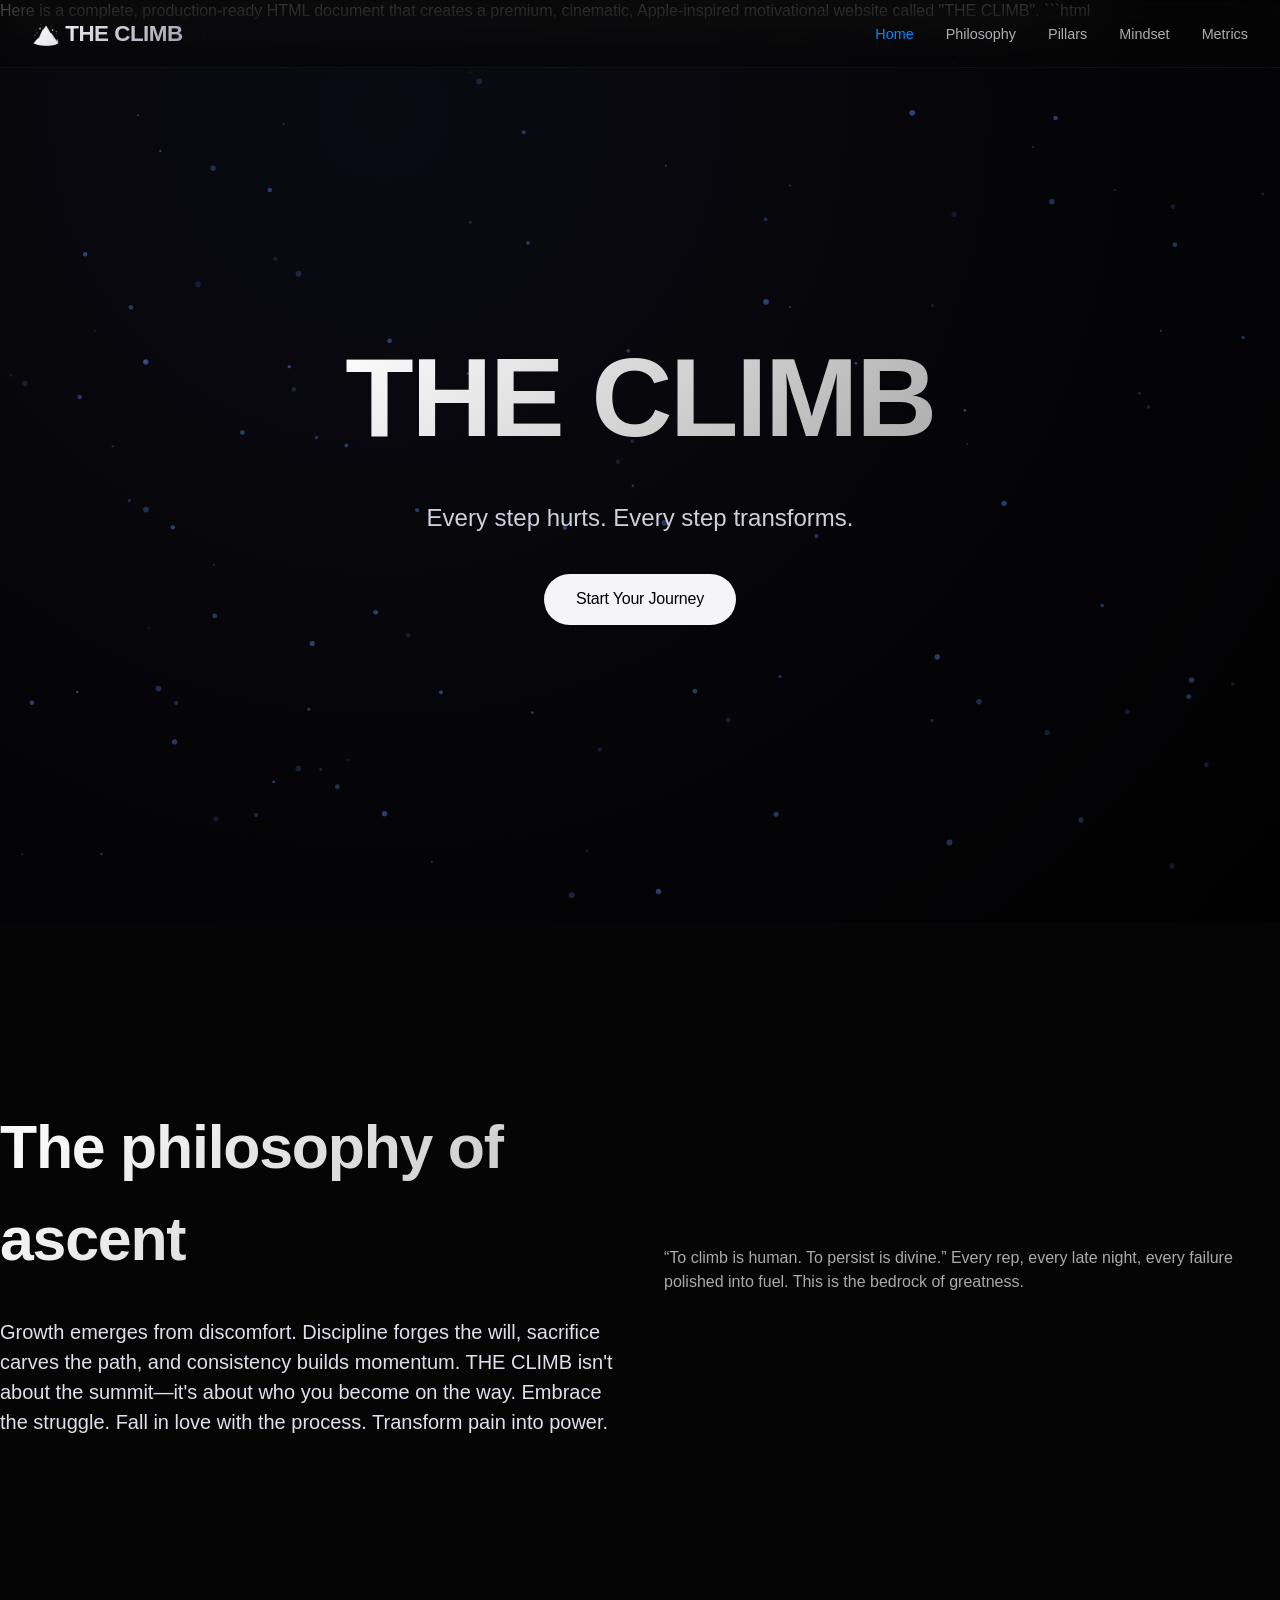
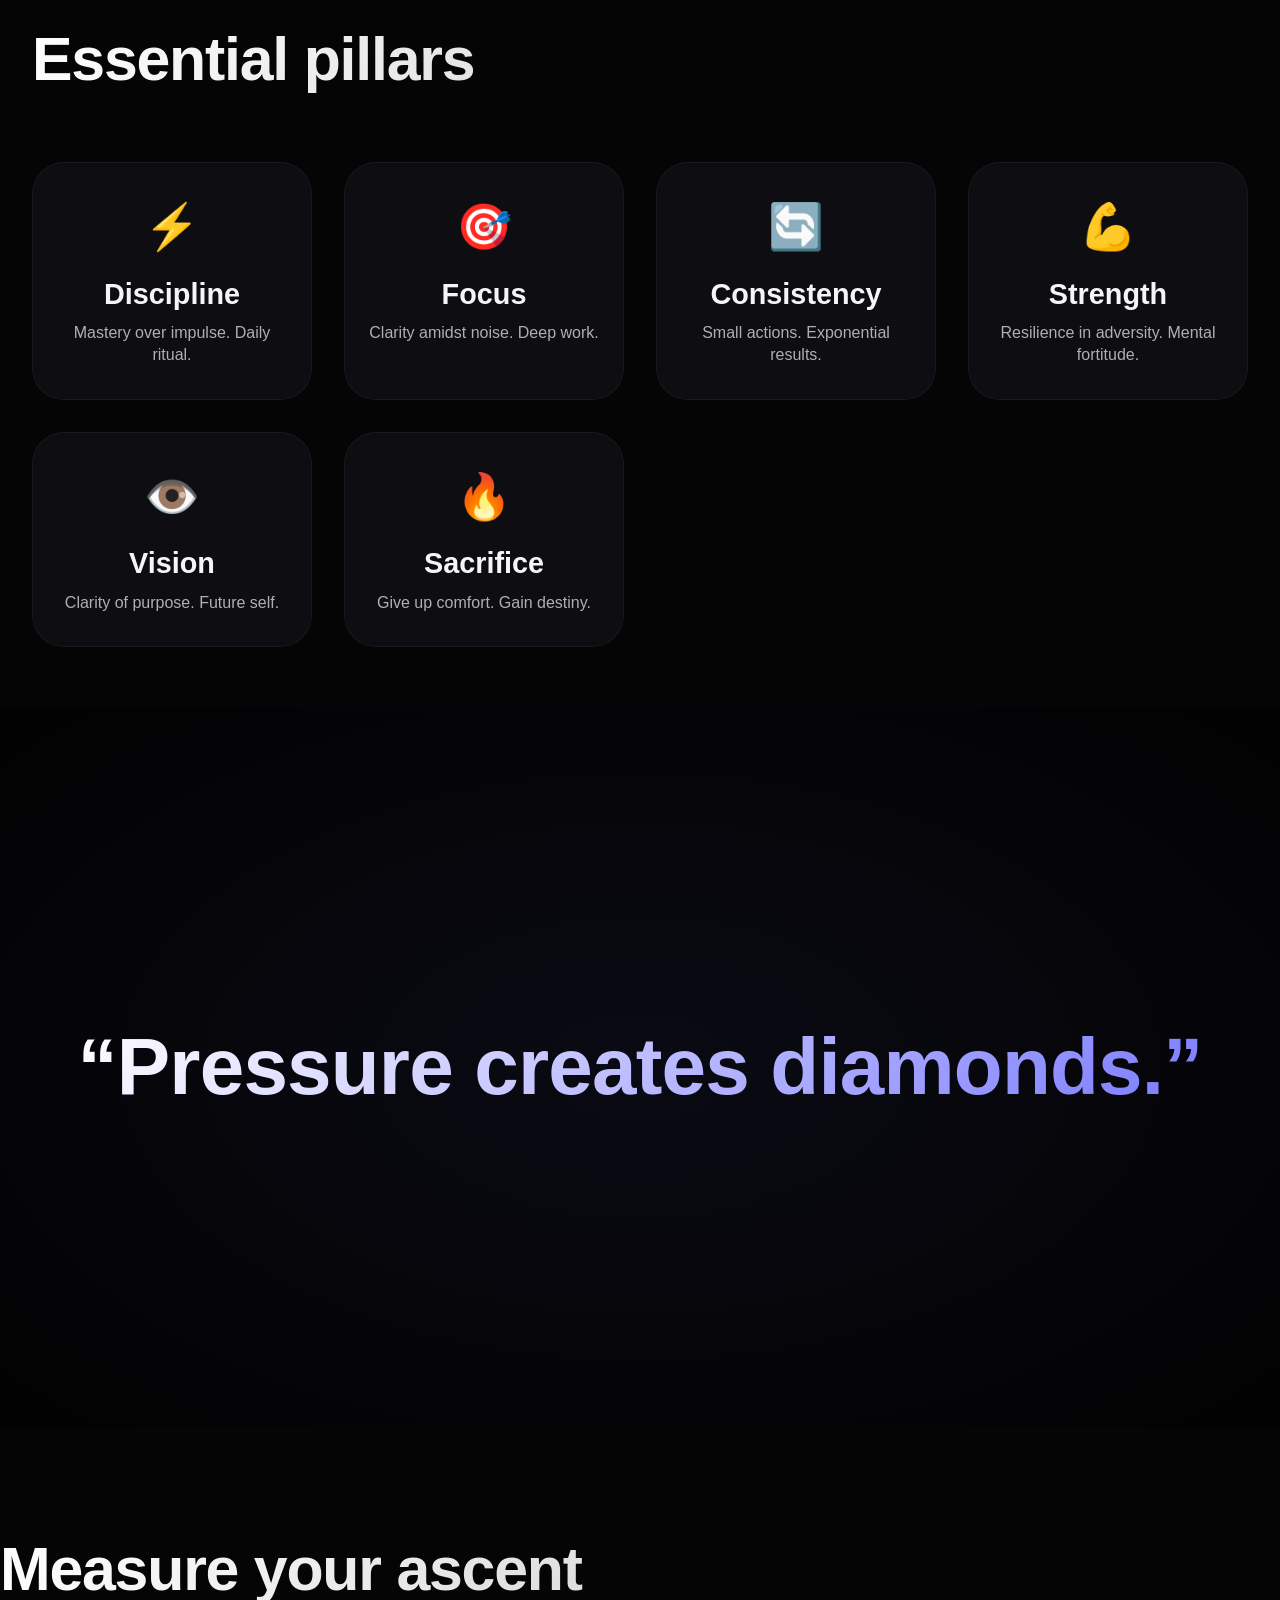
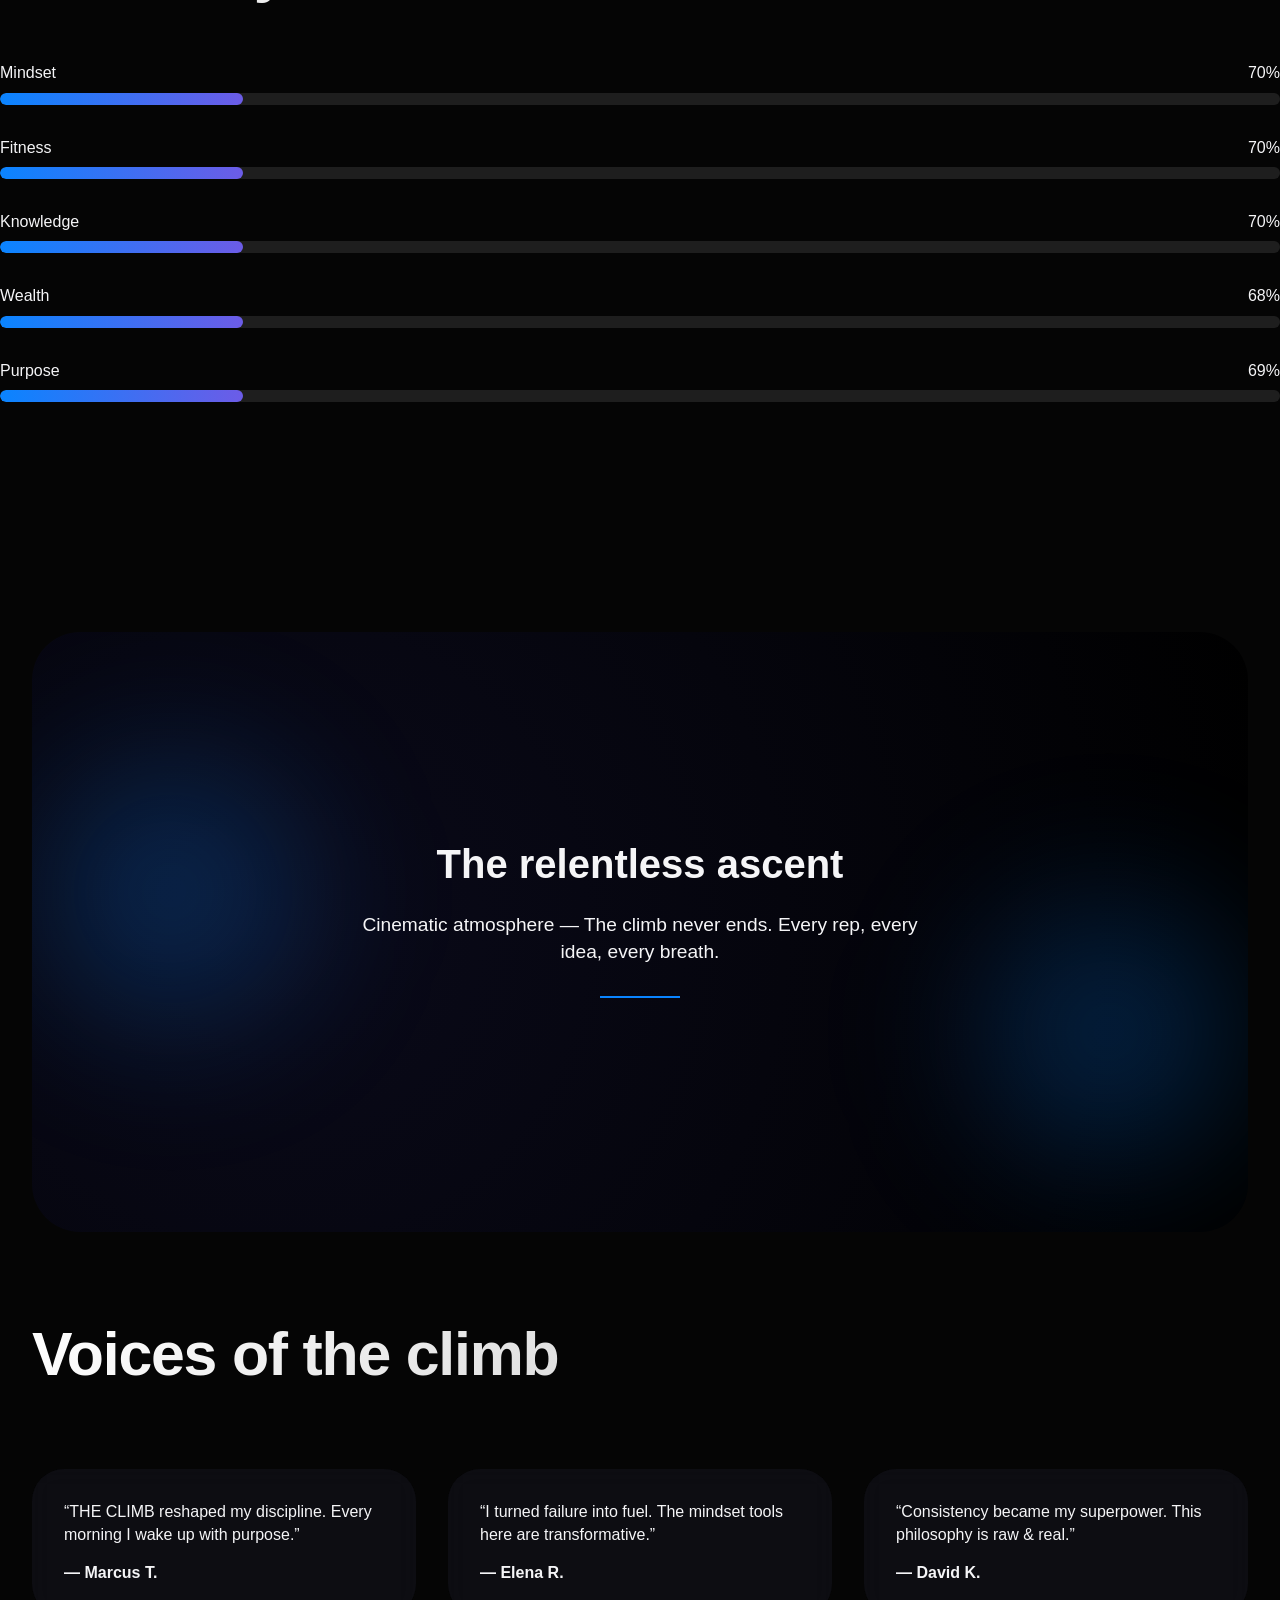
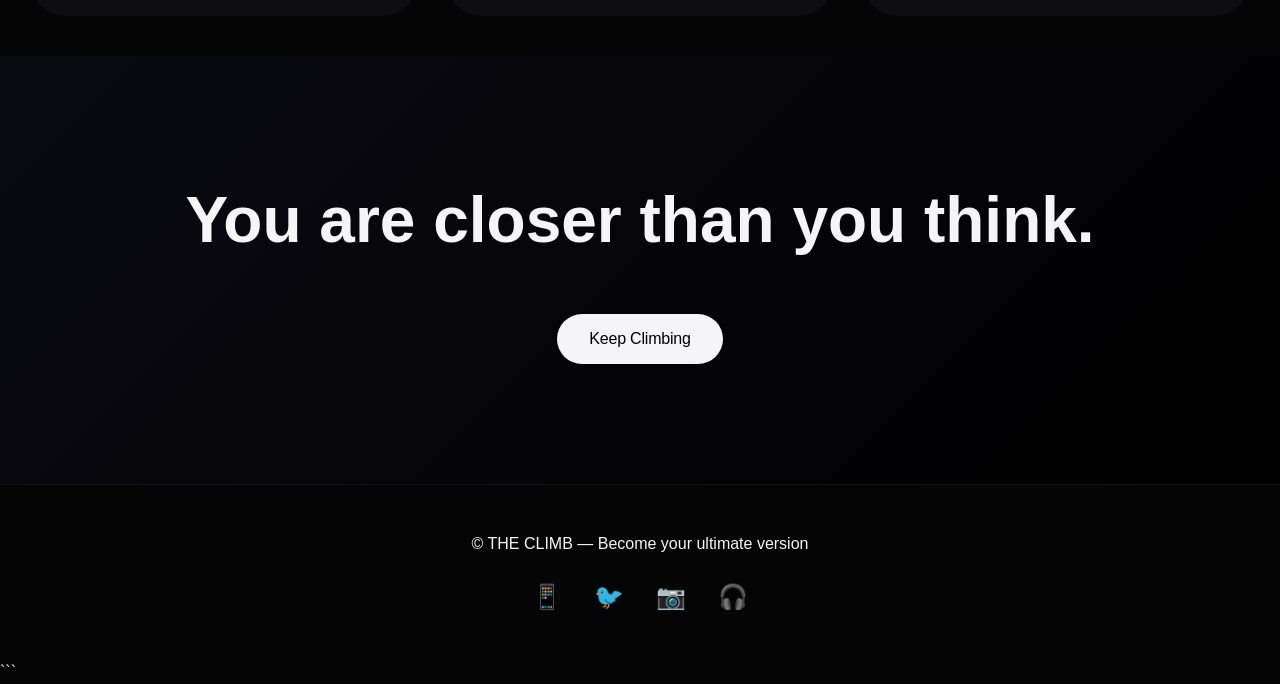
==== commit a4b40f98: "Update index.html" ====
--- a/index.html
+++ b/index.html
@@ -573,7 +573,233 @@
     </footer>
   </main>
 
-  <script src="script.js"></script>
+  <script>
+    (function() {
+      // loader
+      window.addEventListener('load', () => {
+        const loader = document.getElementById('loader');
+        setTimeout(() => {
+          if(loader) {
+            loader.style.opacity = '0';
+            loader.style.visibility = 'hidden';
+          }
+        }, 800);
+      });
+
+      // Particles + mouse interaction + floating orbs
+      const canvas = document.getElementById('particle-canvas');
+      let ctx = canvas.getContext('2d');
+      let particles = [];
+      let mouseX = 0, mouseY = 0;
+      
+      function resizeCanvas() {
+        canvas.width = window.innerWidth;
+        canvas.height = window.innerHeight;
+      }
+      window.addEventListener('resize', resizeCanvas);
+      resizeCanvas();
+
+      class Particle {
+        constructor() {
+          this.x = Math.random() * canvas.width;
+          this.y = Math.random() * canvas.height;
+          this.radius = Math.random() * 2 + 1;
+          this.speedX = (Math.random() - 0.5) * 0.4;
+          this.speedY = (Math.random() - 0.5) * 0.2;
+          this.alpha = Math.random() * 0.5 + 0.2;
+        }
+        update() {
+          this.x += this.speedX;
+          this.y += this.speedY;
+          if(this.x < 0) this.x = canvas.width;
+          if(this.x > canvas.width) this.x = 0;
+          if(this.y < 0) this.y = canvas.height;
+          if(this.y > canvas.height) this.y = 0;
+          // mouse influence
+          const dx = mouseX - this.x;
+          const dy = mouseY - this.y;
+          const dist = Math.hypot(dx, dy);
+          if(dist < 120) {
+            const angle = Math.atan2(dy, dx);
+            const force = (120 - dist) / 120 * 0.8;
+            this.x -= Math.cos(angle) * force;
+            this.y -= Math.sin(angle) * force;
+          }
+        }
+        draw() {
+          ctx.beginPath();
+          ctx.arc(this.x, this.y, this.radius, 0, Math.PI*2);
+          ctx.fillStyle = `rgba(100, 150, 255, ${this.alpha * 0.6})`;
+          ctx.fill();
+        }
+      }
+      for(let i=0; i<120; i++) particles.push(new Particle());
+      
+      function animateParticles() {
+        if(!ctx) return;
+        ctx.clearRect(0, 0, canvas.width, canvas.height);
+        particles.forEach(p => {
+          p.update();
+          p.draw();
+        });
+        requestAnimationFrame(animateParticles);
+      }
+      animateParticles();
+      
+      document.addEventListener('mousemove', (e) => {
+        mouseX = e.clientX;
+        mouseY = e.clientY;
+      });
+      
+      // Intersection Observer for fade-up, blur reveal and progress bars
+      const fadeElements = document.querySelectorAll('.fade-up');
+      const blurElements = document.querySelectorAll('.blur-reveal');
+      
+      const observerOptions = { threshold: 0.2, rootMargin: "0px 0px -50px 0px" };
+      const appearObserver = new IntersectionObserver((entries) => {
+        entries.forEach(entry => {
+          if(entry.isIntersecting) {
+            entry.target.classList.add('visible');
+            appearObserver.unobserve(entry.target);
+          }
+        });
+      }, observerOptions);
+      
+      fadeElements.forEach(el => appearObserver.observe(el));
+      blurElements.forEach(el => appearObserver.observe(el));
+      
+      // Progress fill animation with counter
+      const progressFills = document.querySelectorAll('.progress-fill');
+      let animatedProgress = false;
+      const progressObserver = new IntersectionObserver((entries) => {
+        entries.forEach(entry => {
+          if(entry.isIntersecting && !animatedProgress) {
+            animatedProgress = true;
+            progressFills.forEach(fill => {
+              const target = parseInt(fill.getAttribute('data-target'));
+              let current = 0;
+              const fillWidth = () => {
+                if(current <= target) {
+                  fill.style.width = current + '%';
+                  current++;
+                  requestAnimationFrame(fillWidth);
+                } else {
+                  fill.style.width = target + '%';
+                }
+              };
+              fillWidth();
+              // update label numbers
+              const parent = fill.closest('.progress-item');
+              const labelSpan = parent.querySelector('.progress-label span:last-child');
+              let num = 0;
+              const interval = setInterval(() => {
+                if(num <= target) {
+                  labelSpan.innerText = num + '%';
+                  num++;
+                } else {
+                  clearInterval(interval);
+                }
+              }, 12);
+            });
+            progressObserver.unobserve(entry.target);
+          }
+        });
+      }, { threshold: 0.5 });
+      const progressSection = document.querySelector('#progress');
+      if(progressSection) progressObserver.observe(progressSection);
+      
+      // parallax effect (mouse movement on hero and cards)
+      const heroSection = document.querySelector('.hero');
+      document.addEventListener('mousemove', (e) => {
+        const x = (e.clientX / window.innerWidth) - 0.5;
+        const y = (e.clientY / window.innerHeight) - 0.5;
+        if(heroSection) {
+          heroSection.style.transform = `translate(${x * 8}px, ${y * 5}px)`;
+        }
+        const cards = document.querySelectorAll('.motivation-card');
+        cards.forEach((card, idx) => {
+          const speed = 0.03 * (idx+1);
+          card.style.transform = `translate(${x * 6 * speed}px, ${y * 4 * speed}px)`;
+        });
+      });
+      
+      // smooth inertia scrolling + additional cinematic blur transitions on scroll
+      const sections = document.querySelectorAll('section');
+      const navLinks = document.querySelectorAll('.nav-links a');
+      window.addEventListener('scroll', () => {
+        let current = '';
+        sections.forEach(section => {
+          const sectionTop = section.offsetTop;
+          if(pageYOffset >= sectionTop - 200) {
+            current = section.getAttribute('id');
+          }
+        });
+        navLinks.forEach(link => {
+          link.style.opacity = '0.7';
+          if(link.getAttribute('href') === `#${current}`) {
+            link.style.opacity = '1';
+            link.style.color = '#0a84ff';
+          } else {
+            link.style.color = '#f5f5f7';
+          }
+        });
+        // subtle parallax for quote
+        const quoteSec = document.querySelector('.cinematic-quote');
+        if(quoteSec) {
+          const scrolled = window.scrollY;
+          quoteSec.style.backgroundPositionY = `${scrolled * 0.15}px`;
+        }
+      });
+      
+      // scroll snap overshoot prevention, dynamic nav background
+      const nav = document.querySelector('nav');
+      window.addEventListener('scroll', () => {
+        if(window.scrollY > 50) {
+          nav.style.backgroundColor = 'rgba(5,5,5,0.85)';
+          nav.style.backdropFilter = 'blur(24px)';
+        } else {
+          nav.style.backgroundColor = 'rgba(5,5,5,0.6)';
+        }
+      });
+      
+      // Add floating glow movement replicating mouse-move parallax glow
+      const glows = document.querySelectorAll('.floating-glow');
+      document.addEventListener('mousemove', (e) => {
+        const xPercent = e.clientX / window.innerWidth;
+        const yPercent = e.clientY / window.innerHeight;
+        glows.forEach((glow, index) => {
+          const moveX = (xPercent - 0.5) * 40;
+          const moveY = (yPercent - 0.5) * 30;
+          glow.style.transform = `translate(${moveX * (index+1) * 0.6}px, ${moveY * (index+1) * 0.5}px)`;
+        });
+      });
+      
+      // extra text animation on load for quote
+      const quoteDiv = document.querySelector('.quote-text');
+      if(quoteDiv) quoteDiv.classList.add('visible');
+      
+      // button click CTA
+      const startBtn = document.getElementById('start-journey');
+      if(startBtn) {
+        startBtn.addEventListener('click', (e) => {
+          e.preventDefault();
+          document.querySelector('#about').scrollIntoView({ behavior: 'smooth' });
+        });
+      }
+      const keepClimb = document.querySelector('.final-cta .btn');
+      if(keepClimb) {
+        keepClimb.addEventListener('click', (e) => {
+          e.preventDefault();
+          window.scrollTo({ top: 0, behavior: 'smooth' });
+        });
+      }
+      
+      // animate labels for progress also on scroll, but fallback handled above
+      // Add trailing effect to headings
+      console.log('THE CLIMB — cinematic experience active');
+    })();
+
+  </script>
 </body>
 </html>
 ```
